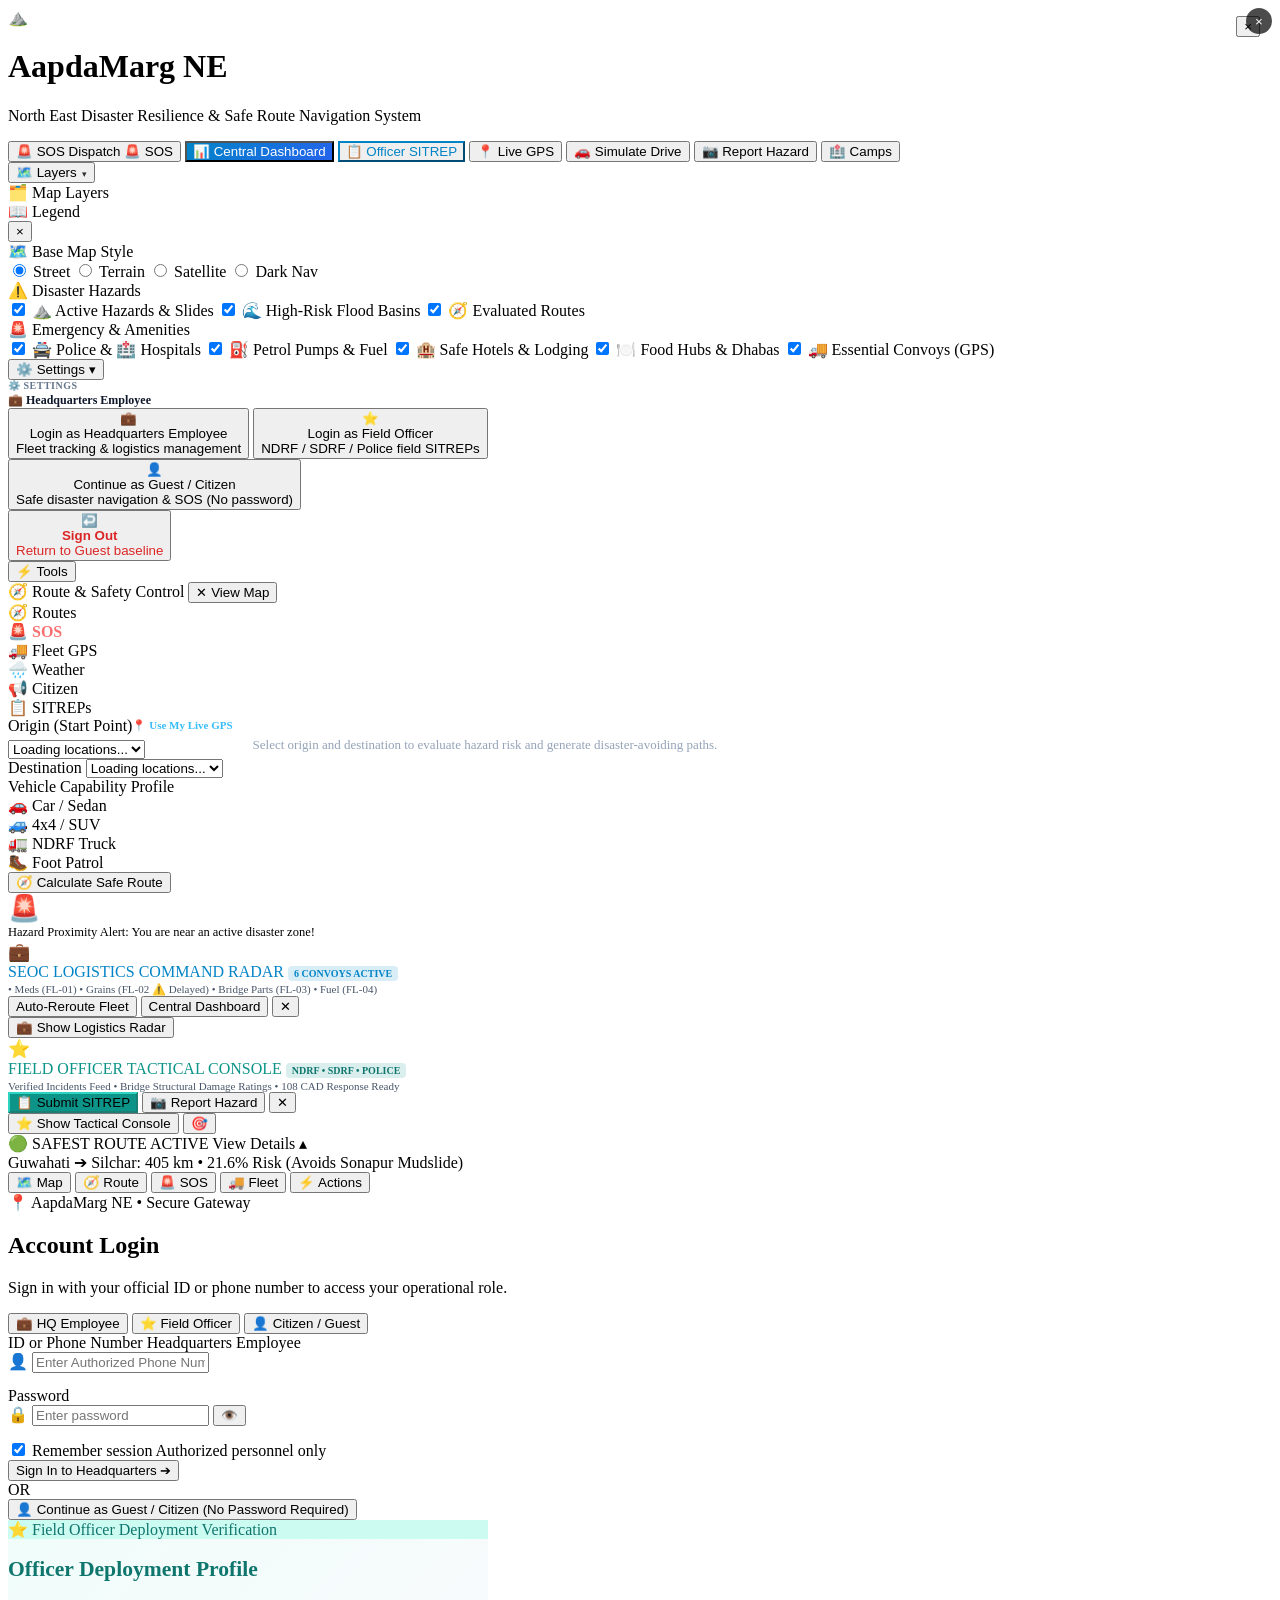
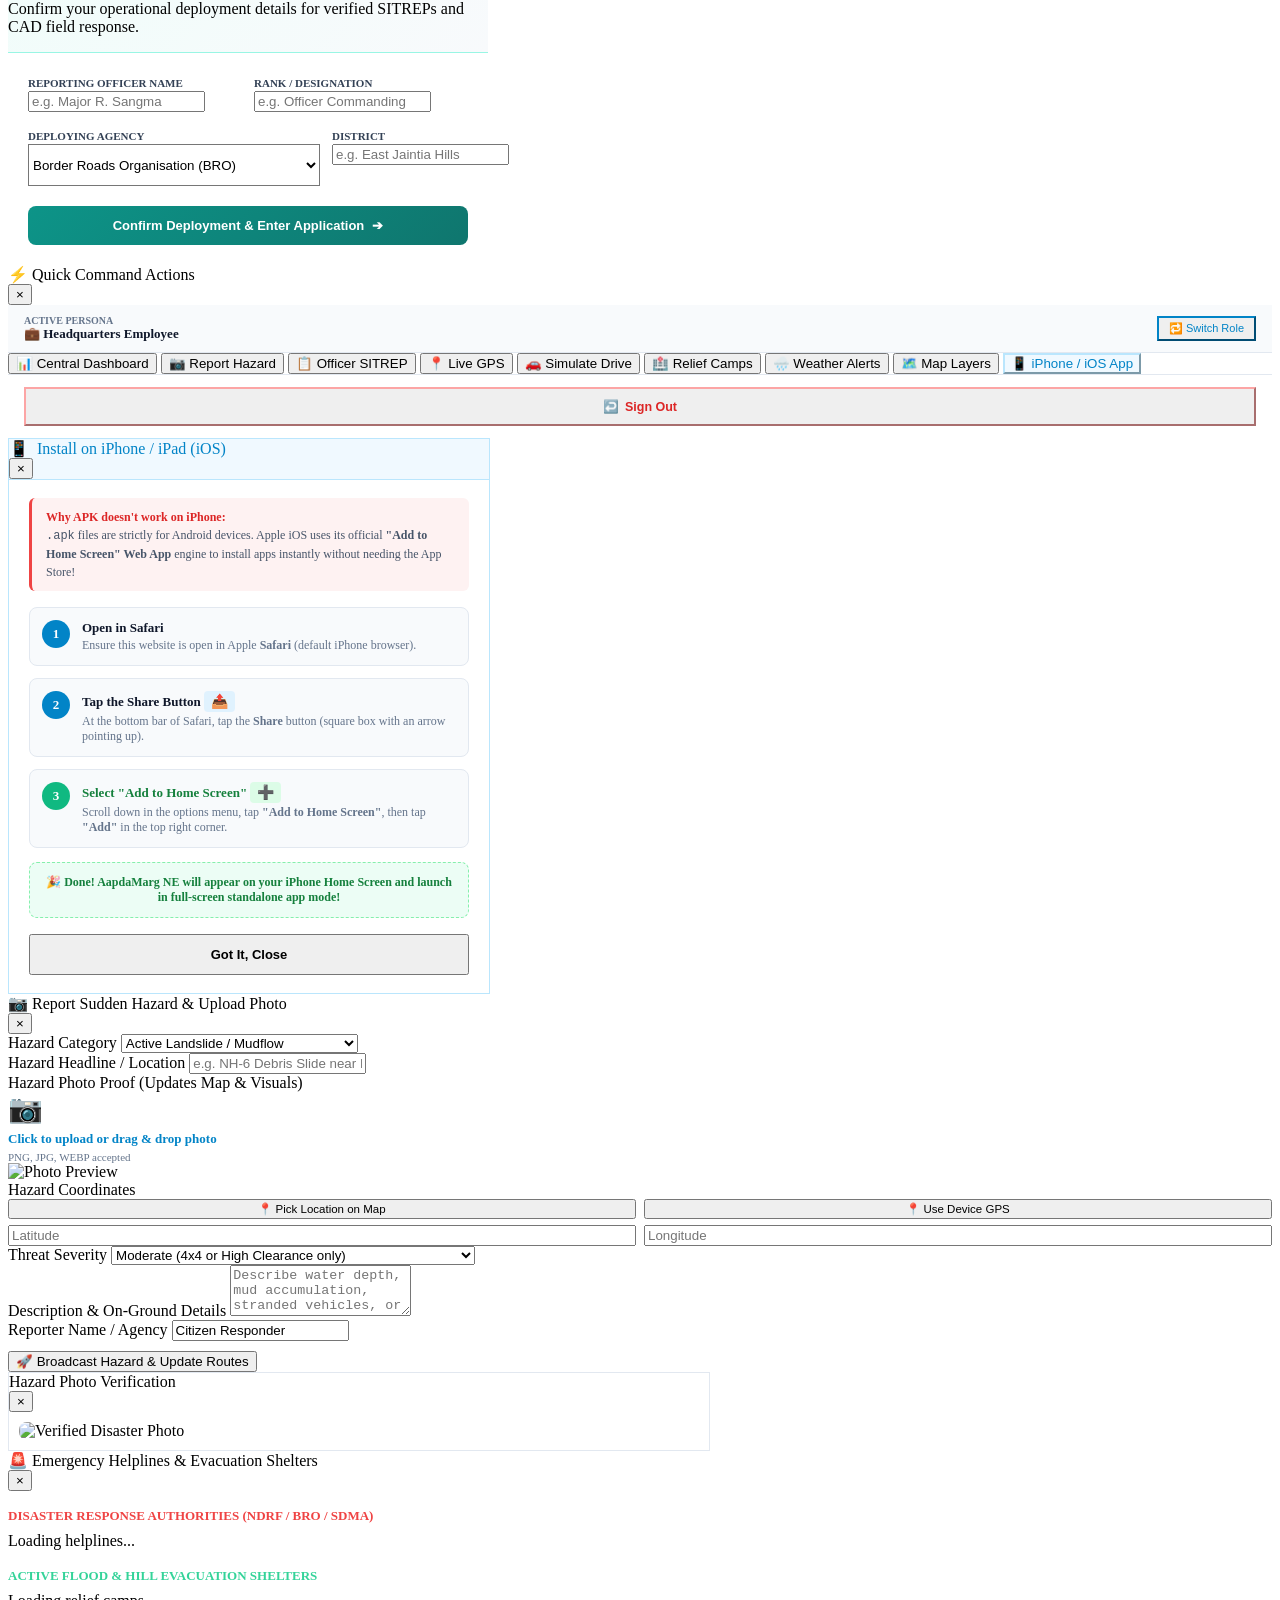
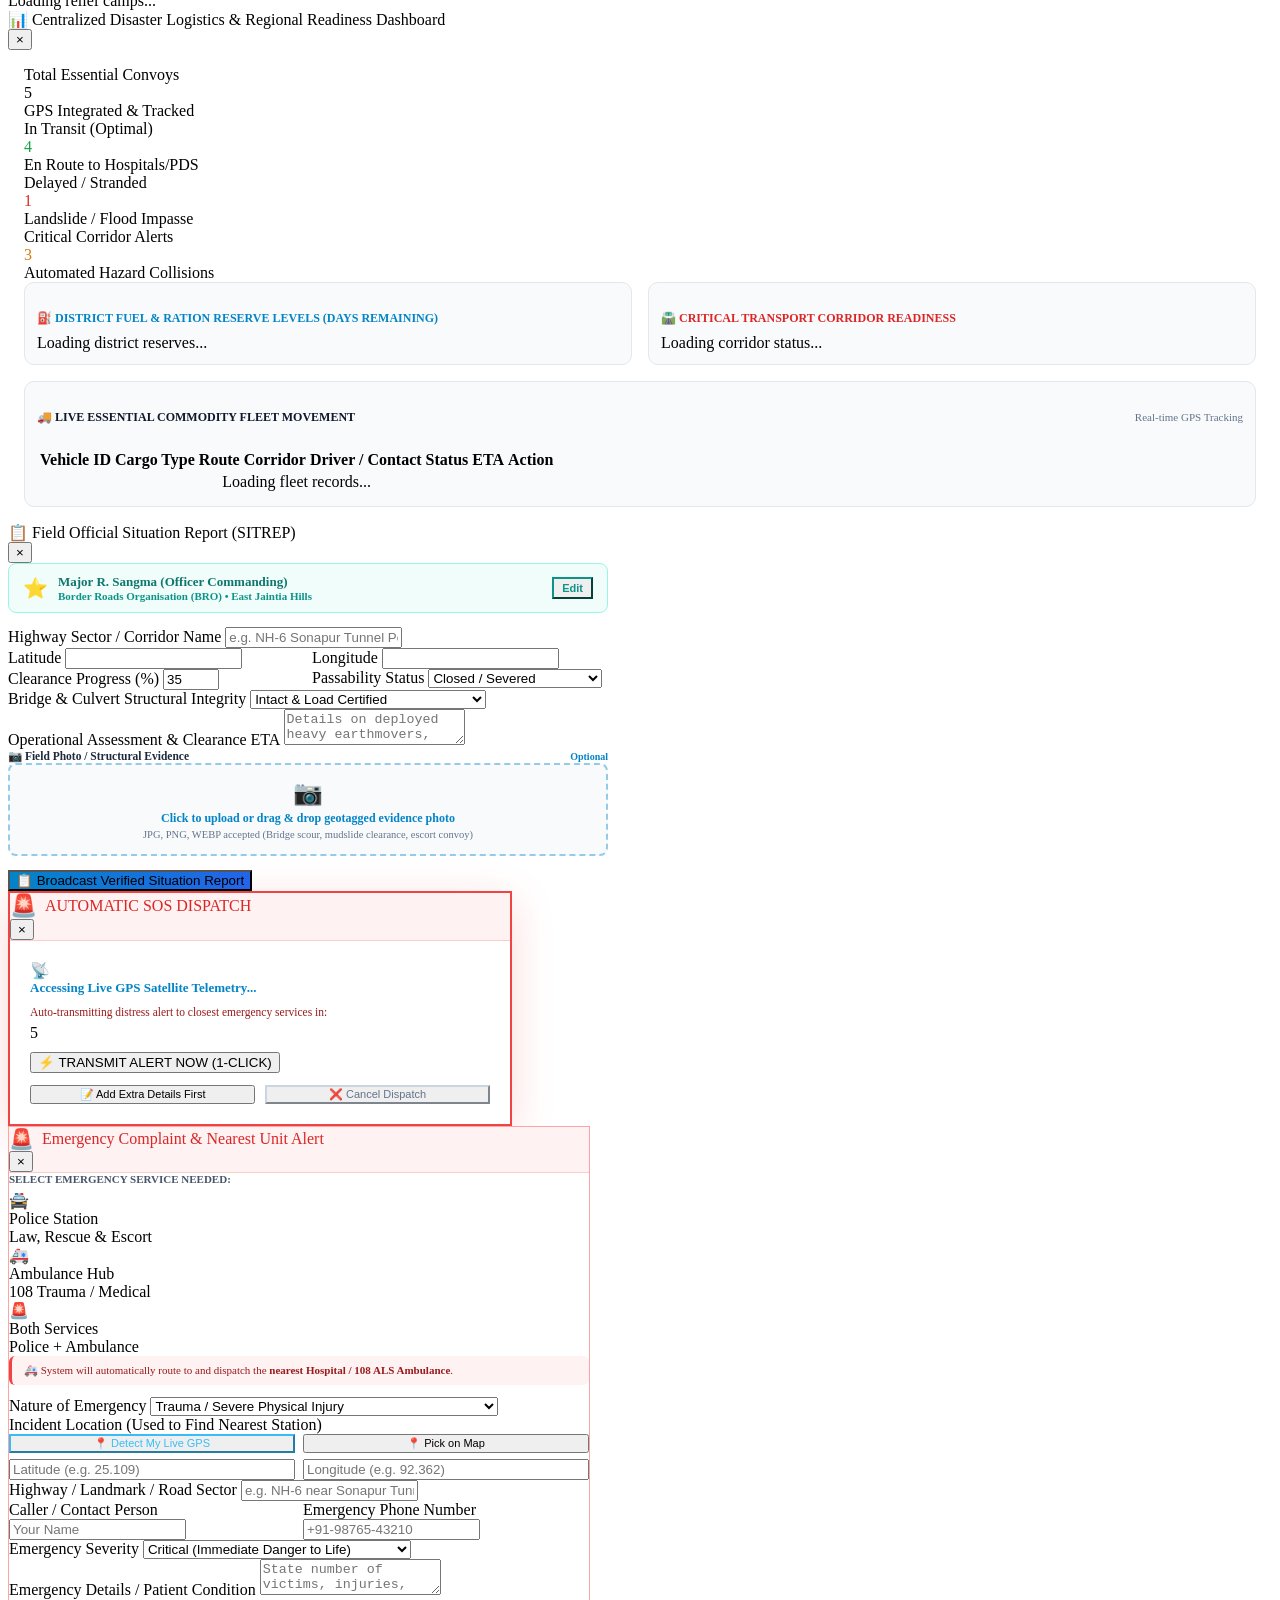
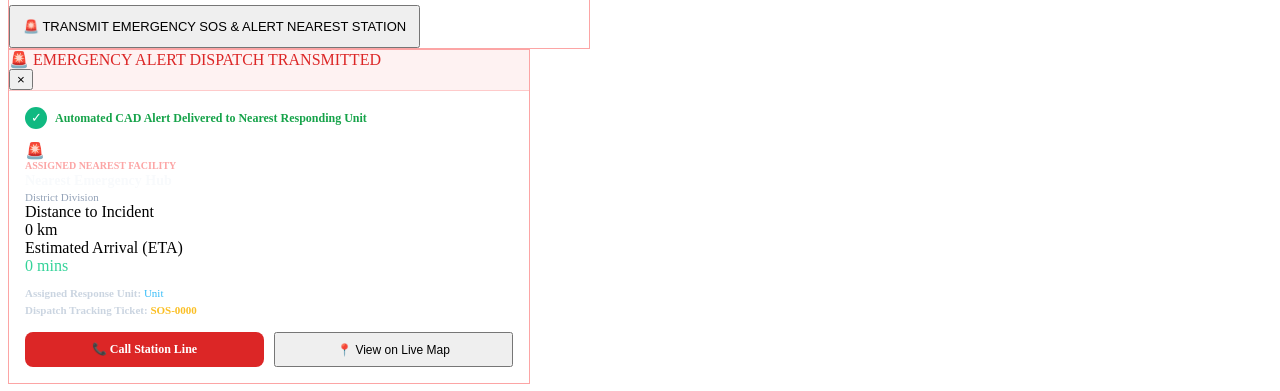
==== index.html @ 47f0902c "Add files via upload" ====
<!DOCTYPE html>
<html lang="en">
<head>
    <meta charset="UTF-8">
    <meta name="viewport" content="width=device-width, initial-scale=1.0, maximum-scale=1.0, user-scalable=no, viewport-fit=cover">
    <meta http-equiv="Cache-Control" content="no-cache, no-store, must-revalidate">
    <meta http-equiv="Pragma" content="no-cache">
    <meta http-equiv="Expires" content="0">
    <title>AapdaMarg NE - North East India Disaster-Adaptive Route & Hazard Intelligence</title>
    
    <!-- Leaflet GIS Map Library -->
    <link rel="stylesheet" href="https://unpkg.com/leaflet@1.9.4/dist/leaflet.css" integrity="sha256-p4NxAoJBhIIN+hmNHrzRCf9tD/miZyoHS5obTRR9BMY=" crossorigin=""/>
    <script src="https://unpkg.com/leaflet@1.9.4/dist/leaflet.js" integrity="sha256-20nQCchB9co0qIjJZRGuk2/Z9VM+kNiyxNV1lvTlZBo=" crossorigin=""></script>
    
    <!-- PWA Web App Manifest -->
    <link rel="manifest" href="/static/manifest.json">
    <meta name="theme-color" content="#ffffff">
    <meta name="apple-mobile-web-app-capable" content="yes">
    <meta name="apple-mobile-web-app-status-bar-style" content="black-translucent">
    <meta name="apple-mobile-web-app-title" content="AapdaMarg NE">
    <link rel="apple-touch-icon" href="https://cdn-icons-png.flaticon.com/512/854/854878.png">
    <link rel="apple-touch-icon" sizes="180x180" href="https://cdn-icons-png.flaticon.com/512/854/854878.png">

    <!-- Custom Command Center Styling -->
    <link rel="stylesheet" href="/css/style.css?v=4.1">
    
    <script>
        function handleApkDownload(e) {
            const isIos = /iPad|iPhone|iPod/.test(navigator.userAgent) && !window.MSStream;
            if (isIos) {
                if (e) e.preventDefault();
                openIosInstallModal();
                return false;
            }
            return true;
        }

        function openIosInstallModal() {
            const m = document.getElementById('iosInstallModal');
            if (m) {
                m.classList.add('active');
                m.style.display = 'flex';
                m.style.opacity = '1';
                m.style.pointerEvents = 'auto';
                m.style.visibility = 'visible';
            }
        }

        function closeIosInstallModal(e) {
            if (e && e.target && e.target.closest('.modal-card') && !e.target.classList.contains('modal-close')) {
                return;
            }
            const m = document.getElementById('iosInstallModal');
            if (m) {
                m.classList.remove('active');
                m.style.display = 'none';
                m.style.opacity = '0';
                m.style.pointerEvents = 'none';
            }
        }

        function openMobileMenuModal() {
            const m = document.getElementById('mobileMenuModal');
            if (m) {
                m.classList.add('active');
                m.style.display = 'flex';
                m.style.opacity = '1';
                m.style.pointerEvents = 'auto';
                m.style.visibility = 'visible';
            }
        }
        function closeMobileMenuModal(e) {
            if (e && e.target && e.target.closest('.mobile-menu-sheet') && !e.target.classList.contains('modal-close')) {
                return;
            }
            const m = document.getElementById('mobileMenuModal');
            if (m) {
                m.classList.remove('active');
                m.style.display = 'none';
                m.style.opacity = '0';
                m.style.pointerEvents = 'none';
            }
        }

        function hideGpsHud() {
            const hud = document.getElementById('gpsHudBar');
            if (hud) {
                hud.classList.add('hidden');
                hud.style.setProperty('display', 'none', 'important');
            }
            const locateBtn = document.querySelector('.btn-locate-me');
            if (locateBtn && window.innerWidth <= 768) {
                locateBtn.style.setProperty('bottom', '75px', 'important');
            }
        }
        function showGpsHud() {
            const hud = document.getElementById('gpsHudBar');
            if (hud) {
                hud.classList.remove('hidden');
                hud.style.removeProperty('display');
                if (window.innerWidth <= 768) {
                    hud.style.setProperty('display', 'grid', 'important');
                } else {
                    hud.style.setProperty('display', 'flex', 'important');
                }
            }
            const locateBtn = document.querySelector('.btn-locate-me');
            if (locateBtn && window.innerWidth <= 768) {
                locateBtn.style.setProperty('bottom', '145px', 'important');
            }
        }
        function closeGpsHud() {
            if (typeof toggleGpsTracking === 'function' && typeof isGpsActive !== 'undefined' && isGpsActive) {
                toggleGpsTracking();
            } else if (typeof stopDriveSimulator === 'function' && typeof isSimulating !== 'undefined' && isSimulating) {
                stopDriveSimulator();
                hideGpsHud();
            } else {
                hideGpsHud();
            }
        }
    </script>
</head>
<body>

    <!-- Header Navigation & Early Warning Ticker -->
    <header class="app-header">
        <div class="header-top-row">
            <div class="brand-badge">
                <div class="brand-icon">⛰️</div>
                <div class="brand-text">
                    <h1>AapdaMarg NE</h1>
                    <p class="brand-subtext">North East Disaster Resilience & Safe Route Navigation System</p>
                </div>
            </div>

            <!-- Header Action Buttons -->
            <div class="header-actions">
                <button id="btnHeaderSos" class="btn btn-sos" onclick="triggerInstantAutoSos()" title="Instant Distress Alert to Nearest Police & Hospital">
                    <span class="sos-full-label">🚨 SOS Dispatch</span>
                    <span class="sos-mobile-label">🚨 SOS</span>
                </button>
                <button id="btnHeaderDashboard" class="btn btn-secondary btn-desktop-only" onclick="openCommandDashboard()" style="background: linear-gradient(135deg, #0284c7, #2563eb); color: white;" title="Centralized Disaster Logistics Command Dashboard">
                    📊 Central Dashboard
                </button>
                <button id="btnHeaderSitrep" class="btn btn-secondary btn-desktop-only" onclick="openSitrepModal()" style="border-color: #0284c7; color: #0284c7;" title="Field Officer Verified Situation Report">
                    📋 Officer SITREP
                </button>
                <button id="btnToggleGps" class="btn btn-secondary btn-desktop-only" onclick="toggleGpsTracking()" title="Start real-time device GPS tracking">
                    📍 Live GPS
                </button>
                <button id="btnDriveSim" class="btn btn-secondary btn-desktop-only" onclick="toggleDriveSimulator()" title="Simulate driving along active highway route">
                    🚗 Simulate Drive
                </button>
                <button id="btnHeaderReport" class="btn btn-report btn-desktop-only" onclick="openReportModal()">
                    📷 Report Hazard
                </button>
                <button id="btnHeaderCamps" class="btn btn-secondary btn-desktop-only" onclick="openEmergencyModal()">
                    🏥 Camps
                </button>
                <!-- Map Layers & Legend Dropdown Menu -->
                <div class="map-dropdown-container" id="mapDropdownContainer">
                    <button type="button" class="btn btn-secondary btn-desktop-only" id="btnMapDropdown" onclick="toggleMapLayersMenu(event)" title="Map Layers, Basemaps & Legend">
                        <span>🗺️ Layers</span>
                        <span id="mapDropdownArrow" style="font-size: 9px; margin-left: 2px; opacity: 0.8;">▾</span>
                    </button>

                    <!-- Dropdown Card -->
                    <div class="map-dropdown-panel" id="mapDropdownPanel" onclick="event.stopPropagation()">
                        <div class="map-dropdown-tabs">
                            <div class="map-tab-btn active" id="tabBtnLayers" onclick="switchMapMenuTab('layers')">
                                🗂️ Map Layers
                            </div>
                            <div class="map-tab-btn" id="tabBtnLegend" onclick="switchMapMenuTab('legend')">
                                📖 Legend
                            </div>
                            <button type="button" class="map-dropdown-close" onclick="closeMapLayersMenu()">&times;</button>
                        </div>

                        <!-- Panel 1: Layers & Basemap -->
                        <div class="map-panel-content" id="mapPanelLayers">
                            <!-- Base Map Section -->
                            <div class="map-menu-section">
                                <div class="map-menu-heading">🗺️ Base Map Style</div>
                                <div class="basemap-pills">
                                    <label class="basemap-pill">
                                        <input type="radio" name="baseMap" value="Standard Street" checked onchange="switchBaseMap(this.value)">
                                        <span>Street</span>
                                    </label>
                                    <label class="basemap-pill">
                                        <input type="radio" name="baseMap" value="Terrain & Contours" onchange="switchBaseMap(this.value)">
                                        <span>Terrain</span>
                                    </label>
                                    <label class="basemap-pill">
                                        <input type="radio" name="baseMap" value="Satellite Imagery" onchange="switchBaseMap(this.value)">
                                        <span>Satellite</span>
                                    </label>
                                    <label class="basemap-pill">
                                        <input type="radio" name="baseMap" value="Dark Navigation" onchange="switchBaseMap(this.value)">
                                        <span>Dark Nav</span>
                                    </label>
                                </div>
                            </div>

                            <!-- Hazards Section -->
                            <div class="map-menu-section">
                                <div class="map-menu-heading">⚠️ Disaster Hazards</div>
                                <label class="layer-checkbox">
                                    <input type="checkbox" checked onchange="toggleOverlayLayer('hazards', this.checked)">
                                    <span>⛰️ Active Hazards & Slides</span>
                                </label>
                                <label class="layer-checkbox">
                                    <input type="checkbox" checked onchange="toggleOverlayLayer('riskZones', this.checked)">
                                    <span>🌊 High-Risk Flood Basins</span>
                                </label>
                                <label class="layer-checkbox">
                                    <input type="checkbox" checked onchange="toggleOverlayLayer('routes', this.checked)">
                                    <span>🧭 Evaluated Routes</span>
                                </label>
                            </div>

                            <!-- Emergency Amenities & Fleet Section -->
                            <div class="map-menu-section">
                                <div class="map-menu-heading">🚨 Emergency & Amenities</div>
                                <label class="layer-checkbox">
                                    <input type="checkbox" checked onchange="toggleEmergencyFacilityLayer(this.checked)">
                                    <span>🚔 Police & 🏥 Hospitals</span>
                                </label>
                                <label class="layer-checkbox">
                                    <input type="checkbox" checked onchange="toggleAmenityLayer('fuel', this.checked)">
                                    <span>⛽ Petrol Pumps & Fuel</span>
                                </label>
                                <label class="layer-checkbox">
                                    <input type="checkbox" checked onchange="toggleAmenityLayer('hotel', this.checked)">
                                    <span>🏨 Safe Hotels & Lodging</span>
                                </label>
                                <label class="layer-checkbox">
                                    <input type="checkbox" checked onchange="toggleAmenityLayer('restaurant', this.checked)">
                                    <span>🍽️ Food Hubs & Dhabas</span>
                                </label>
                                <label class="layer-checkbox">
                                    <input type="checkbox" checked onchange="toggleOverlayLayer('fleet', this.checked)">
                                    <span>🚚 Essential Convoys (GPS)</span>
                                </label>
                            </div>
                        </div>

                        <!-- Panel 2: Legend -->
                        <div class="map-panel-content" id="mapPanelLegend" style="display: none;">
                            <div class="legend-scroll-area">
                                <div class="legend-item">
                                    <div class="legend-color" style="background: #10b981; box-shadow: 0 0 6px #10b981;"></div>
                                    <span>Safest Recommended Route</span>
                                </div>
                                <div class="legend-item">
                                    <div class="legend-color" style="background: #ef4444; border: 1px dashed white;"></div>
                                    <span>Direct / Dangerous Route</span>
                                </div>
                                <div class="legend-item">
                                    <span>🚔</span>
                                    <span>Police Station (Alert Ready)</span>
                                </div>
                                <div class="legend-item">
                                    <span>🏥</span>
                                    <span>Hospital / 108 Ambulance</span>
                                </div>
                                <div class="legend-item">
                                    <span>🆘</span>
                                    <span>Active SOS Distress Scene</span>
                                </div>
                                <div class="legend-item">
                                    <span>⛰️</span>
                                    <span>Active Landslide / Mudflow</span>
                                </div>
                                <div class="legend-item">
                                    <span>🌊</span>
                                    <span>Submerged / Waterlogged</span>
                                </div>
                                <div class="legend-item">
                                    <span>🌉</span>
                                    <span>Damaged / Weak Bridge</span>
                                </div>
                                <div class="legend-item">
                                    <span>⛽</span>
                                    <span>Fuel Station (Reserves Tracked)</span>
                                </div>
                                <div class="legend-item">
                                    <span>🏨</span>
                                    <span>Safe Lodging / Transit Shelter</span>
                                </div>
                                <div class="legend-item">
                                    <span>🍽️</span>
                                    <span>Food Hub / Langar Kitchen</span>
                                </div>
                                <div class="legend-item">
                                    <span>🚚</span>
                                    <span>Live Supply Convoy (GPS)</span>
                                </div>
                            </div>
                        </div>
                    </div>
                </div>
                <!-- Settings Menu -->
                <div class="user-role-badge-container">
                    <button class="btn btn-secondary btn-settings-trigger" id="btnUserRoleBadge" onclick="toggleRoleMenu(event)" title="Settings">
                        <span class="settings-gear-icon">⚙️</span>
                        <span class="settings-text">Settings</span>
                        <span class="role-arrow">▾</span>
                    </button>
                    <div class="role-dropdown-menu" id="roleDropdownMenu">
                        <div class="role-dropdown-header">
                            <div style="font-size: 10px; color: #64748b; text-transform: uppercase; font-weight: 700; letter-spacing: 0.5px;">⚙️ SETTINGS</div>
                            <div style="font-size: 12px; font-weight: 800; color: #0f172a; margin-top: 2px;" id="menuCurrentRoleName">💼 Headquarters Employee</div>
                        </div>
                        <div class="role-dropdown-divider"></div>
                        <button class="role-dropdown-item" id="menuLoginHqBtn" onclick="openLoginForRole('headquarters')">
                            <span class="role-item-icon">💼</span>
                            <div class="role-item-info">
                                <div class="role-item-title">Login as Headquarters Employee</div>
                                <div class="role-item-sub">Fleet tracking & logistics management</div>
                            </div>
                        </button>
                        <button class="role-dropdown-item" id="menuLoginOfficerBtn" onclick="openLoginForRole('field_officer')">
                            <span class="role-item-icon">⭐</span>
                            <div class="role-item-info">
                                <div class="role-item-title">Login as Field Officer</div>
                                <div class="role-item-sub">NDRF / SDRF / Police field SITREPs</div>
                            </div>
                        </button>
                        <div class="role-dropdown-divider" id="menuOfficerProfileDivider" style="display: none;"></div>
                        <button class="role-dropdown-item" id="menuOfficerProfileBtn" onclick="openOfficerProfileModal()" style="display: none; color: #0d9488;">
                            <span class="role-item-icon">⭐</span>
                            <div class="role-item-info">
                                <div class="role-item-title" style="color: #0f766e; font-weight: 700;">Officer Deployment Profile</div>
                                <div class="role-item-sub" id="menuOfficerProfileSub">Major R. Sangma • BRO (East Jaintia Hills)</div>
                            </div>
                        </button>
                        <div class="role-dropdown-divider"></div>
                        <button class="role-dropdown-item" id="menuGuestBtn" onclick="selectRole('general_public')">
                            <span class="role-item-icon">👤</span>
                            <div class="role-item-info">
                                <div class="role-item-title">Continue as Guest / Citizen</div>
                                <div class="role-item-sub">Safe disaster navigation & SOS (No password)</div>
                            </div>
                        </button>
                        <div class="role-dropdown-divider" id="menuSignoutDivider"></div>
                        <button class="role-dropdown-item btn-signout-item" id="menuSignoutBtn" onclick="handleSignOut()" style="color: #dc2626;">
                            <span class="role-item-icon">↩️</span>
                            <div class="role-item-info">
                                <div class="role-item-title" style="color: #dc2626; font-weight: 700;">Sign Out</div>
                                <div class="role-item-sub">Return to Guest baseline</div>
                            </div>
                        </button>
                    </div>
                </div>

                <!-- Mobile Actions Menu Trigger -->
                <button class="btn btn-mobile-menu" id="btnHeaderTools" onclick="openMobileMenuModal()" ontouchend="openMobileMenuModal()" title="Open Quick Actions">
                    ⚡ Tools
                </button>
            </div>
        </div>
    </header>

    <!-- Main Command Center Grid -->
    <div class="main-viewport">

        <!-- Left Drawer / Navigation & Telemetry Sidebar -->
        <aside class="sidebar" id="sidebarDrawer">
            <!-- Mobile Drawer Header -->
            <div class="mobile-drawer-bar">
                <div class="drawer-drag-pill"></div>
                <div class="drawer-bar-row">
                    <button type="button" id="btnMobileDrawerBack" class="btn btn-secondary" onclick="switchSidebarTab('tabRoute')" style="display: none; font-size: 11.5px; padding: 4px 10px; font-weight: 700; border-radius: 6px; border: 1px solid #cbd5e1; background: #ffffff; color: #0f172a; cursor: pointer; align-items: center; gap: 4px;">
                        ← Back
                    </button>
                    <span class="drawer-title" id="drawerTitleText">🧭 Route & Safety Control</span>
                    <button type="button" class="btn-drawer-close" onclick="closeMobileDrawer()">✕ View Map</button>
                </div>
            </div>

            <div class="sidebar-tab-nav" style="overflow-x: auto;">
                <div class="sidebar-tab active" data-tab="tabRoute">
                    🧭 Routes
                </div>
                <div class="sidebar-tab" data-tab="tabSos" style="color: #f87171; font-weight: 700;">
                    🚨 SOS
                </div>
                <div class="sidebar-tab" data-tab="tabFleet">
                    🚚 Fleet GPS
                </div>
                <div class="sidebar-tab" data-tab="tabWeather">
                    🌧️ Weather
                </div>
                <div class="sidebar-tab" data-tab="tabFeed">
                    📢 Citizen
                </div>
                <div class="sidebar-tab" data-tab="tabSitrep">
                    📋 SITREPs
                </div>
            </div>

            <!-- Tab 1: Route Planner & Risk Analysis -->
            <div id="tabRoute" class="tab-content" style="display: flex;">
                
                <div class="route-box">
                    <div class="form-group">
                        <div style="display: flex; justify-content: space-between; align-items: center; margin-bottom: 5px;">
                            <label for="originSelect" style="margin-bottom: 0;">Origin (Start Point)</label>
                            <a href="javascript:void(0)" onclick="useGpsAsOrigin()" style="color: #38bdf8; font-size: 11px; text-decoration: none; font-weight: 700;">
                                📍 Use My Live GPS
                            </a>
                        </div>
                        <select id="originSelect" class="form-control" onchange="handleLocationSelectChange()">
                            <option value="">Loading locations...</option>
                        </select>
                    </div>

                    <div class="form-group">
                        <label for="destSelect">Destination</label>
                        <select id="destSelect" class="form-control" onchange="handleLocationSelectChange()">
                            <option value="">Loading locations...</option>
                        </select>
                    </div>

                    <div class="form-group">
                        <label>Vehicle Capability Profile</label>
                        <div class="vehicle-selector">
                            <div class="vehicle-btn active" onclick="selectVehicle('standard', this)">
                                <span>🚗</span> Car / Sedan
                            </div>
                            <div class="vehicle-btn" onclick="selectVehicle('4x4', this)">
                                <span>🚙</span> 4x4 / SUV
                            </div>
                            <div class="vehicle-btn" onclick="selectVehicle('emergency_convoy', this)">
                                <span>🚛</span> NDRF Truck
                            </div>
                            <div class="vehicle-btn" onclick="selectVehicle('foot', this)">
                                <span>🥾</span> Foot Patrol
                            </div>
                        </div>
                    </div>

                    <button id="btnCalculate" class="btn-calculate" onclick="calculateRoute()">
                        🧭 Calculate Safe Route
                    </button>
                </div>

                <!-- Dynamic Route Comparison Cards Container -->
                <div id="routeResultsContainer">
                    <div style="text-align: center; color: #94a3b8; padding: 20px; font-size: 13px;">
                        Select origin and destination to evaluate hazard risk and generate disaster-avoiding paths.
                    </div>
                </div>

            </div>

            <!-- Tab: Emergency Complaint & Automated SOS Dispatch -->
            <div id="tabSos" class="tab-content" style="display: none;">
                <div style="background: #fef2f2; border: 1px solid #fecaca; padding: 12px; border-radius: 8px;">
                    <div style="display: flex; justify-content: space-between; align-items: center; margin-bottom: 8px; gap: 8px;">
                        <div style="display: flex; align-items: center; gap: 8px;">
                            <button type="button" class="btn btn-secondary btn-tab-back" onclick="switchSidebarTab('tabRoute')" style="font-size: 11px; font-weight: 700; padding: 4px 8px; border-radius: 6px; border: 1px solid #fca5a5; background: #ffffff; color: #dc2626; display: inline-flex; align-items: center; gap: 3px; cursor: pointer;" title="Back to Route Planner">
                                <span>←</span> Back
                            </button>
                            <div>
                                <h3 style="font-size: 13px; font-weight: 800; color: #dc2626; margin: 0;">🚨 Emergency SOS Dispatch</h3>
                                <p style="font-size: 10.5px; color: #991b1b; margin: 0;">Automatic GPS detection & alert to nearest Police & Hospital.</p>
                            </div>
                        </div>
                        <button onclick="openEmergencyComplaintModal()" style="background: #ffffff; color: #334155; border: 1px solid #cbd5e1; border-radius: 6px; padding: 4px 8px; font-size: 10.5px; font-weight: 600; cursor: pointer; white-space: nowrap;">
                            📝 Form
                        </button>
                    </div>

                    <button onclick="triggerInstantAutoSos()" class="btn-instant-transmit" style="padding: 10px; font-size: 12px;">
                        ⚡ 1-TOUCH INSTANT SOS (AUTO-GPS)
                    </button>
                </div>

                <div style="margin-top: 10px;">
                    <div style="display: flex; justify-content: space-between; align-items: center; margin-bottom: 6px;">
                        <h4 style="font-size: 11.5px; font-weight: 700; color: #0f172a; text-transform: uppercase;">Active Distress Calls</h4>
                        <span style="font-size: 10px; color: #64748b;">Auto Alert Dispatched</span>
                    </div>
                    <div id="sosListContainer">Loading emergency complaints...</div>
                </div>
            </div>

            <!-- Tab 2: Regional Weather & Flood Telemetry -->
            <div id="tabWeather" class="tab-content" style="display: none;">
                <div style="background: #f8fafc; padding: 10px 12px; border-radius: 8px; border: 1px solid #e2e8f0; margin-bottom: 8px;">
                    <div style="display: flex; align-items: center; gap: 8px; margin-bottom: 4px;">
                        <button type="button" class="btn btn-secondary btn-tab-back" onclick="switchSidebarTab('tabRoute')" style="font-size: 11px; font-weight: 700; padding: 4px 8px; border-radius: 6px; border: 1px solid #cbd5e1; background: #ffffff; color: #1e293b; display: inline-flex; align-items: center; gap: 3px; cursor: pointer;" title="Back to Route Planner">
                            <span>←</span> Back
                        </button>
                        <h3 style="font-size: 12.5px; font-weight: 700; color: #0284c7; margin: 0;">North East Flood & Rain Monitoring</h3>
                    </div>
                    <p style="font-size: 11px; color: #64748b; margin: 0;">Real-time precipitation telemetry combined with IMD & ASDMA Brahmaputra basin hydro-meters.</p>
                </div>
                <div id="weatherListContainer">
                    <div style="text-align: center; color: #64748b; padding: 20px;">Fetching weather telemetry...</div>
                </div>
            </div>

            <!-- Tab 3: Citizen Incident & Photo Feed -->
            <div id="tabFeed" class="tab-content" style="display: none;">
                <div class="tab-header-strip" style="display: flex; justify-content: space-between; align-items: center; padding: 6px 0 10px 0; margin-bottom: 8px; border-bottom: 1px solid #e2e8f0; gap: 8px;">
                    <div style="display: flex; align-items: center; gap: 8px;">
                        <button type="button" class="btn btn-secondary btn-tab-back" onclick="switchSidebarTab('tabRoute')" style="font-size: 11.5px; font-weight: 700; padding: 4px 10px; border-radius: 6px; border: 1px solid #cbd5e1; background: #ffffff; color: #1e293b; display: inline-flex; align-items: center; gap: 4px; cursor: pointer; transition: all 0.2s ease;" title="Back to Route Planner">
                            <span>←</span> Back
                        </button>
                        <span style="font-size: 13px; font-weight: 800; color: #0f172a;">Live Crowdsourced Incidents</span>
                    </div>
                    <button onclick="openReportModal()" style="background: #0284c7; color: white; border: none; border-radius: 6px; padding: 5px 12px; font-size: 11.5px; font-weight: bold; cursor: pointer; display: inline-flex; align-items: center; gap: 4px;">
                        + Upload
                    </button>
                </div>
                <div id="communityFeedContainer">
                    <div style="text-align: center; color: #64748b; padding: 20px;">Loading community reports...</div>
                </div>
            </div>

            <!-- Tab 4: Essential Commodity Fleet GPS Tracking -->
            <div id="tabFleet" class="tab-content" style="display: none;">
                <div style="background: #f8fafc; padding: 10px 12px; border-radius: 8px; border: 1px solid #e2e8f0;">
                    <div style="display: flex; justify-content: space-between; align-items: center; gap: 8px;">
                        <div style="display: flex; align-items: center; gap: 8px;">
                            <button type="button" class="btn btn-secondary btn-tab-back" onclick="switchSidebarTab('tabRoute')" style="font-size: 11px; font-weight: 700; padding: 4px 8px; border-radius: 6px; border: 1px solid #cbd5e1; background: #ffffff; color: #1e293b; display: inline-flex; align-items: center; gap: 3px; cursor: pointer;" title="Back to Route Planner">
                                <span>←</span> Back
                            </button>
                            <h3 style="font-size: 12.5px; font-weight: 700; color: #0284c7; margin: 0;">Essential Fleet Tracking</h3>
                        </div>
                        <button onclick="openCommandDashboard()" style="background: #0284c7; color: white; border: none; border-radius: 4px; padding: 3px 8px; font-size: 10.5px; font-weight: bold; cursor: pointer; white-space: nowrap;">
                            📊 Executive Dashboard
                        </button>
                    </div>
                    <p style="font-size: 11px; color: #64748b; margin-top: 6px;">Real-time GPS movement of medicine, ration, bridge construction, and fuel convoys across North East corridors.</p>
                </div>

                <div style="margin-top: 8px;">
                    <h4 style="font-size: 11.5px; font-weight: 700; color: #dc2626; text-transform: uppercase; margin-bottom: 6px;">Automated Corridor Alerts</h4>
                    <div id="logisticsAlertsContainer">Loading alerts...</div>
                </div>

                <div style="margin-top: 10px;">
                    <h4 style="font-size: 11.5px; font-weight: 700; color: #0284c7; text-transform: uppercase; margin-bottom: 6px;">Live Convoys in Transit</h4>
                    <div id="fleetListContainer">Loading convoys...</div>
                </div>
            </div>

            <!-- Tab 5: Field Official Verified SITREPs -->
            <div id="tabSitrep" class="tab-content" style="display: none;">
                <div style="display: flex; justify-content: space-between; align-items: center; background: #f8fafc; padding: 10px 12px; border-radius: 8px; border: 1px solid #e2e8f0; gap: 8px;">
                    <div style="display: flex; align-items: center; gap: 8px;">
                        <button type="button" class="btn btn-secondary btn-tab-back" onclick="switchSidebarTab('tabRoute')" style="font-size: 11px; font-weight: 700; padding: 4px 8px; border-radius: 6px; border: 1px solid #cbd5e1; background: #ffffff; color: #1e293b; display: inline-flex; align-items: center; gap: 3px; cursor: pointer;" title="Back to Route Planner">
                            <span>←</span> Back
                        </button>
                        <div>
                            <h3 style="font-size: 12.5px; font-weight: 700; color: #0284c7; margin: 0;">Authority SITREPs</h3>
                            <p style="font-size: 10.5px; color: #64748b; margin: 0;">Verified situation reports by NDRF, BRO, SDRF & PWD.</p>
                        </div>
                    </div>
                    <button onclick="openSitrepModal()" style="background: #0284c7; color: white; border: none; border-radius: 6px; padding: 5px 10px; font-size: 11px; font-weight: bold; cursor: pointer; white-space: nowrap;">
                        + New SITREP
                    </button>
                </div>
                <div id="sitrepListContainer" style="margin-top: 10px;">
                    Loading verified SITREPs...
                </div>
            </div>

        </aside>

        <!-- Main Map Area -->
        <main class="map-container">
            <div id="map"></div>

            <!-- Floating Real-Time GPS Telemetry HUD (Linked to Live GPS button) -->
            <div id="gpsHudBar" class="gps-hud-bar hidden" style="display: none !important;">
                <button type="button" class="btn-hud-close" onclick="closeGpsHud()" ontouchend="closeGpsHud()" title="Turn off Live GPS">&times;</button>
                <div class="gps-hud-item">
                    <span class="gps-hud-label">GPS STATUS</span>
                    <span class="gps-hud-value" id="hudGpsStatus">Tracking</span>
                </div>
                <div class="gps-hud-item">
                    <span class="gps-hud-label">COORDINATES</span>
                    <span class="gps-hud-value" id="hudCoords">26.144, 91.736</span>
                </div>
                <div class="gps-hud-item">
                    <span class="gps-hud-label">SPEED</span>
                    <span class="gps-hud-value" id="hudSpeed">0 km/h</span>
                </div>
                <div class="gps-hud-item">
                    <span class="gps-hud-label">ALTITUDE</span>
                    <span class="gps-hud-value" id="hudAltitude">--</span>
                </div>
                <div class="gps-hud-item">
                    <span class="gps-hud-label">ACCURACY</span>
                    <span class="gps-hud-value" id="hudAccuracy">±15m</span>
                </div>
                <div class="gps-hud-item">
                    <span class="gps-hud-label">PROXIMITY THREAT</span>
                    <span class="gps-hud-value safe" id="hudThreatAlert">✅ Safe</span>
                </div>
            </div>

            <!-- Hazard Proximity Warning Banner -->
            <div id="hazardProximityBanner" class="hazard-proximity-banner">
                <div style="font-size: 26px;">🚨</div>
                <div id="hazardBannerText" style="font-size: 12.5px; line-height: 1.4;">
                    Hazard Proximity Alert: You are near an active disaster zone!
                </div>
            </div>

            <!-- Floating Headquarters Fleet Logistics Radar Banner -->
            <div id="hqFleetRadarBanner" class="role-floating-banner banner-hq">
                <div class="banner-info">
                    <span style="font-size: 18px;">💼</span>
                    <div>
                        <div class="banner-title" style="color: #0284c7;">
                            SEOC LOGISTICS COMMAND RADAR
                            <span style="font-size: 10px; background: rgba(2, 132, 199, 0.15); color: #0284c7; padding: 2px 6px; border-radius: 4px; font-weight: 700;">6 CONVOYS ACTIVE</span>
                        </div>
                        <div style="font-size: 11px; color: #475569; margin-top: 2px;">
                            • Meds (FL-01) • Grains (FL-02 ⚠️ Delayed) • Bridge Parts (FL-03) • Fuel (FL-04)
                        </div>
                    </div>
                </div>
                <div class="banner-actions">
                    <button id="btnHqAutoReroute" class="btn-banner-action btn-banner-primary" onclick="hqAutoRerouteAll()" title="Reroute delayed convoys along safe alternate highway corridors">
                        Auto-Reroute Fleet
                    </button>
                    <button class="btn-banner-action" onclick="openCommandDashboard()" title="Open Central Logistics Command Dashboard">
                        Central Dashboard
                    </button>
                    <button class="btn-banner-close" onclick="dismissHqBanner()" title="Hide Radar Banner" aria-label="Hide Banner">✕</button>
                </div>
            </div>
            <button id="btnRestoreHqBanner" class="btn-restore-banner" onclick="restoreHqBanner()" title="Show SEOC Logistics Radar Banner">
                <span>💼</span>
                <span>Show Logistics Radar</span>
            </button>

            <!-- Floating Field Officer Tactical Console Banner -->
            <div id="officerTacticalBanner" class="role-floating-banner banner-officer">
                <div class="banner-info">
                    <span style="font-size: 18px;">⭐</span>
                    <div>
                        <div class="banner-title" style="color: #0d9488;">
                            FIELD OFFICER TACTICAL CONSOLE
                            <span style="font-size: 10px; background: rgba(13, 148, 136, 0.15); color: #0f766e; padding: 2px 6px; border-radius: 4px; font-weight: 700;">NDRF • SDRF • POLICE</span>
                        </div>
                        <div id="officerBannerSubtitle" style="font-size: 11px; color: #475569; margin-top: 2px;">
                            Verified Incidents Feed • Bridge Structural Damage Ratings • 108 CAD Response Ready
                        </div>
                    </div>
                </div>
                <div class="banner-actions">
                    <button class="btn-banner-action btn-banner-primary" onclick="openSitrepModal()" style="background: #0d9488; border-color: #2dd4bf;" title="Submit Field Officer Verified Situation Report">
                        📋 Submit SITREP
                    </button>
                    <button id="btnOfficerBannerReport" class="btn-banner-action" onclick="openReportModal()" title="Upload Geotagged Hazard Photo">
                        📷 Report Hazard
                    </button>
                    <button class="btn-banner-close" onclick="dismissOfficerBanner()" title="Hide Tactical Console Banner" aria-label="Hide Banner">✕</button>
                </div>
            </div>
            <button id="btnRestoreOfficerBanner" class="btn-restore-banner" onclick="restoreOfficerBanner()" title="Show Tactical Console Banner">
                <span>⭐</span>
                <span>Show Tactical Console</span>
            </button>

            <!-- Floating Locate Me Button -->
            <button class="btn-locate-me" onclick="centerOnUserGps()" title="Center map on my live GPS position">
                🎯
            </button>

            <!-- Floating Mobile Route Peek Card -->
            <div id="mobileRoutePeekCard" class="mobile-route-peek-card" onclick="switchMobileView('tabRoute')">
                <div class="route-peek-status">
                    <span class="route-peek-badge">🟢 SAFEST ROUTE ACTIVE</span>
                    <span class="route-peek-arrow">View Details ▴</span>
                </div>
                <div class="route-peek-info" id="routePeekText">
                    Guwahati ➔ Silchar: 405 km • 21.6% Risk (Avoids Sonapur Mudslide)
                </div>
            </div>
        </main>

    </div>

    <!-- Mobile Drawer Dark Backdrop -->
    <div id="mobileDrawerBackdrop" class="mobile-drawer-backdrop" onclick="closeMobileDrawer()"></div>

    <!-- Mobile Bottom Navigation Bar -->
    <nav class="mobile-bottom-nav" id="mobileBottomNav">
        <button class="m-nav-item active" id="mNavMap" onclick="switchMobileView('map')">
            <span class="m-nav-icon">🗺️</span>
            <span class="m-nav-text">Map</span>
        </button>
        <button class="m-nav-item" id="mNavRoute" onclick="switchMobileView('tabRoute')">
            <span class="m-nav-icon">🧭</span>
            <span class="m-nav-text">Route</span>
        </button>
        <button class="m-nav-item m-nav-sos" onclick="triggerInstantAutoSos()" title="Emergency Distress SOS">
            <span class="m-nav-icon">🚨</span>
            <span class="m-nav-text">SOS</span>
        </button>
        <button class="m-nav-item" id="mNavFleet" onclick="switchMobileView('tabFleet')">
            <span class="m-nav-icon">🚚</span>
            <span class="m-nav-text">Fleet</span>
        </button>
        <button class="m-nav-item" id="mNavMore" onclick="openMobileMenuModal()" ontouchend="openMobileMenuModal()">
            <span class="m-nav-icon">⚡</span>
            <span class="m-nav-text">Actions</span>
        </button>
    </nav>

    <!-- Master Role & Multi-Persona Login Gateway Modal -->
    <div id="loginModal" class="login-modal-overlay" onclick="closeLoginModal(event)">
        <div class="login-modal-card" onclick="event.stopPropagation()">
            <div class="login-modal-header">
                <button type="button" class="modal-close" style="position: absolute; top: 16px; right: 20px;" onclick="closeLoginModal()">&times;</button>
                <div class="brand-pill">📍 AapdaMarg NE • Secure Gateway</div>
                <h2 class="login-modal-title">Account Login</h2>
                <p class="login-modal-sub">
                    Sign in with your official ID or phone number to access your operational role.
                </p>
            </div>

            <div class="login-modal-body">
                <!-- Role Selector Tabs -->
                <div class="auth-role-tabs">
                    <button type="button" class="auth-role-tab active" id="authTabHq" onclick="setLoginRole('headquarters')">
                        <span class="auth-tab-icon">💼</span>
                        <span>HQ Employee</span>
                    </button>
                    <button type="button" class="auth-role-tab" id="authTabOfficer" onclick="setLoginRole('field_officer')">
                        <span class="auth-tab-icon">⭐</span>
                        <span>Field Officer</span>
                    </button>
                    <button type="button" class="auth-role-tab" id="authTabPublic" onclick="setLoginRole('general_public')">
                        <span class="auth-tab-icon">👤</span>
                        <span>Citizen / Guest</span>
                    </button>
                </div>

                <!-- Unified Login Form -->
                <form id="loginForm" onsubmit="return handleAuthLogin(event)">
                    <!-- Notification Banner for Invalid Credentials -->
                    <div id="loginAuthNotice" class="login-auth-notice" style="display: none; padding: 10px 14px; margin-bottom: 14px; border-radius: 8px; font-size: 12px; font-weight: 600; background: #fef2f2; color: #b91c1c; border: 1px solid #fca5a5; align-items: center; gap: 8px;">
                        <span style="font-size: 15px;">⚠️</span>
                        <span id="loginAuthNoticeText">Invalid credentials! Please check your ID and password.</span>
                    </div>

                    <!-- Identifier Input (ID or Phone Number) -->
                    <div class="form-group" style="margin-bottom: 14px;">
                        <label class="login-label" for="loginIdentifier">
                            <span>ID or Phone Number</span>
                            <span class="auth-badge-role" id="authRoleLabel">Headquarters Employee</span>
                        </label>
                        <div class="login-input-wrap">
                            <span class="login-input-icon">👤</span>
                            <input type="text" id="loginIdentifier" class="login-input" placeholder="Enter Authorized Phone Number / ID" required autocomplete="username" oninput="hideLoginNotice()">
                        </div>
                    </div>

                    <!-- Password Input -->
                    <div class="form-group" style="margin-bottom: 14px;" id="loginPasswordGroup">
                        <label class="login-label" for="loginPassword" style="margin-bottom: 6px;">Password</label>
                        <div class="login-input-wrap">
                            <span class="login-input-icon">🔒</span>
                            <input type="password" id="loginPassword" class="login-input" placeholder="Enter password" required autocomplete="current-password" oninput="hideLoginNotice()">
                            <button type="button" class="btn-toggle-pwd" onclick="togglePasswordVisibility()" title="Show/Hide Password">👁️</button>
                        </div>
                    </div>

                    <!-- Session & Demo Helper -->
                    <div class="auth-sub-row">
                        <label class="auth-remember">
                            <input type="checkbox" id="loginRemember" checked>
                            <span>Remember session</span>
                        </label>
                        <span class="auth-demo-hint" id="authDemoHint">Authorized personnel only</span>
                    </div>

                    <!-- Submit Button -->
                    <button type="submit" class="btn-auth-submit" id="btnLoginSubmit">
                        <span id="btnLoginSubmitText">Sign In to Headquarters</span> ➔
                    </button>
                </form>

                <!-- Divider & Guest Access -->
                <div class="auth-divider">
                    <span>OR</span>
                </div>

                <button type="button" class="btn-guest-access" onclick="selectRole('general_public')">
                    👤 Continue as Guest / Citizen (No Password Required)
                </button>
            </div>
        </div>
    </div>

    <!-- Modal: Field Officer Deployment Profile (Triggered after officer login) -->
    <div id="officerProfileModal" class="login-modal-overlay" onclick="closeOfficerProfileModal(event)">
        <div class="login-modal-card" style="max-width: 480px;" onclick="event.stopPropagation()">
            <div class="login-modal-header" style="background: linear-gradient(135deg, #f0fdfa, #f8fafc); border-bottom: 1px solid #99f6e4;">
                <button type="button" class="modal-close" style="position: absolute; top: 16px; right: 20px;" onclick="closeOfficerProfileModal()">&times;</button>
                <div class="brand-pill" style="background: #ccfbf1; color: #0f766e; border-color: #99f6e4;">
                    ⭐ Field Officer Deployment Verification
                </div>
                <h2 class="login-modal-title" style="color: #0f766e; font-size: 1.35rem;">Officer Deployment Profile</h2>
                <p class="login-modal-sub">
                    Confirm your operational deployment details for verified SITREPs and CAD field response.
                </p>
            </div>

            <div class="login-modal-body" style="padding: 20px;">
                <form id="officerProfileForm" onsubmit="return handleSaveOfficerProfile(event)">
                    <div style="display: grid; grid-template-columns: 1fr 1fr; gap: 12px; margin-bottom: 14px;">
                        <div class="form-group" style="margin-bottom: 0;">
                            <label class="login-label" for="officerProfName" style="font-weight: 700; color: #334155; font-size: 11px;">
                                REPORTING OFFICER NAME
                            </label>
                            <input type="text" id="officerProfName" class="form-control" placeholder="e.g. Major R. Sangma" required>
                        </div>
                        <div class="form-group" style="margin-bottom: 0;">
                            <label class="login-label" for="officerProfRank" style="font-weight: 700; color: #334155; font-size: 11px;">
                                RANK / DESIGNATION
                            </label>
                            <input type="text" id="officerProfRank" class="form-control" placeholder="e.g. Officer Commanding" required>
                        </div>
                    </div>

                    <div style="display: grid; grid-template-columns: 1fr 1fr; gap: 12px; margin-bottom: 20px;">
                        <div class="form-group" style="margin-bottom: 0;">
                            <label class="login-label" for="officerProfAgency" style="font-weight: 700; color: #334155; font-size: 11px;">
                                DEPLOYING AGENCY
                            </label>
                            <select id="officerProfAgency" class="form-control" style="height: 42px; background: #ffffff;" required>
                                <option value="Border Roads Organisation (BRO)">Border Roads Organisation (BRO)</option>
                                <option value="National Disaster Response Force (NDRF)">National Disaster Response Force (NDRF)</option>
                                <option value="Assam State Disaster Management (ASDMA)">Assam State Disaster Management (ASDMA)</option>
                                <option value="State Disaster Response Force (SDRF)">State Disaster Response Force (SDRF)</option>
                                <option value="Public Works Department (PWD)">Public Works Department (PWD)</option>
                                <option value="Highway Traffic Police">Highway Traffic Police</option>
                            </select>
                        </div>
                        <div class="form-group" style="margin-bottom: 0;">
                            <label class="login-label" for="officerProfDistrict" style="font-weight: 700; color: #334155; font-size: 11px;">
                                DISTRICT
                            </label>
                            <input type="text" id="officerProfDistrict" class="form-control" placeholder="e.g. East Jaintia Hills" required>
                        </div>
                    </div>

                    <button type="submit" class="btn-auth-submit" style="background: linear-gradient(135deg, #0d9488, #0f766e); width: 100%; border: none; padding: 12px; border-radius: 8px; color: white; font-weight: 700; font-size: 13px; cursor: pointer; display: flex; align-items: center; justify-content: center; gap: 8px;">
                        <span>Confirm Deployment & Enter Application</span> ➔
                    </button>
                </form>
            </div>
        </div>
    </div>

    <!-- Mobile Quick Actions Sheet Modal -->
    <div id="mobileMenuModal" class="modal-overlay" onclick="closeMobileMenuModal(event)">
        <div class="modal-card mobile-menu-sheet" onclick="event.stopPropagation()">
            <div class="modal-header">
                <div class="modal-title">⚡ Quick Command Actions</div>
                <button class="modal-close" onclick="closeMobileMenuModal()">&times;</button>
            </div>
            
            <!-- Mobile Persona Indicator & Switcher Strip -->
            <div id="mobileRoleBadge" style="background: #f8fafc; border-bottom: 1px solid #e2e8f0; padding: 10px 16px; display: flex; justify-content: space-between; align-items: center;">
                <div>
                    <div style="font-size: 10px; color: #64748b; text-transform: uppercase; font-weight: 700;">Active Persona</div>
                    <div style="font-size: 13px; font-weight: 800; color: #0f172a;">💼 Headquarters Employee</div>
                </div>
                <button onclick="closeMobileMenuModal(); openLoginModal();" class="btn btn-secondary" style="font-size: 11px; padding: 4px 10px; border-color: #0284c7; color: #0284c7;">
                    🔁 Switch Role
                </button>
            </div>

            <div class="mobile-menu-grid">
                <button class="m-menu-tile" onclick="closeMobileMenuModal(); openCommandDashboard();">
                    <span class="m-tile-icon">📊</span>
                    <span class="m-tile-label">Central Dashboard</span>
                </button>
                <button id="mTileReport" class="m-menu-tile" onclick="closeMobileMenuModal(); openReportModal();">
                    <span class="m-tile-icon">📷</span>
                    <span class="m-tile-label">Report Hazard</span>
                </button>
                <button class="m-menu-tile" onclick="closeMobileMenuModal(); openSitrepModal();">
                    <span class="m-tile-icon">📋</span>
                    <span class="m-tile-label">Officer SITREP</span>
                </button>
                <button id="mTileLiveGps" class="m-menu-tile" onclick="closeMobileMenuModal(); toggleGpsTracking();">
                    <span class="m-tile-icon">📍</span>
                    <span class="m-tile-label" id="mTileLiveGpsLabel">Live GPS</span>
                </button>
                <button class="m-menu-tile" onclick="closeMobileMenuModal(); toggleDriveSimulator();">
                    <span class="m-tile-icon">🚗</span>
                    <span class="m-tile-label">Simulate Drive</span>
                </button>
                <button class="m-menu-tile" onclick="closeMobileMenuModal(); openEmergencyModal();">
                    <span class="m-tile-icon">🏥</span>
                    <span class="m-tile-label">Relief Camps</span>
                </button>
                <button class="m-menu-tile" onclick="closeMobileMenuModal(); switchMobileView('tabWeather');">
                    <span class="m-tile-icon">🌧️</span>
                    <span class="m-tile-label">Weather Alerts</span>
                </button>
                <button class="m-menu-tile" onclick="closeMobileMenuModal(); toggleMapLayersMenu();">
                    <span class="m-tile-icon">🗺️</span>
                    <span class="m-tile-label">Map Layers</span>
                </button>
                <button class="m-menu-tile" onclick="closeMobileMenuModal(); openIosInstallModal();" style="border-color: #bae6fd; background: #f0f9ff;">
                    <span class="m-tile-icon">📱</span>
                    <span class="m-tile-label" style="color: #0284c7;">iPhone / iOS App</span>
                </button>
            </div>
            <!-- Mobile Sign Out Button -->
            <div style="padding: 12px 16px; border-top: 1px solid #e2e8f0; background: #ffffff;">
                <button onclick="closeMobileMenuModal(); handleSignOut();" class="btn btn-secondary" style="width: 100%; border-color: #fca5a5; color: #dc2626; font-weight: 700; display: flex; align-items: center; justify-content: center; gap: 6px; padding: 10px; font-size: 12.5px;">
                    <span>↩️</span> Sign Out
                </button>
            </div>
        </div>
    </div>

    <!-- Modal: iPhone / iOS Installation Guide -->
    <div id="iosInstallModal" class="modal-overlay" onclick="closeIosInstallModal(event)">
        <div class="modal-card" style="max-width: 480px; border: 1px solid #bae6fd; background: #ffffff;" onclick="event.stopPropagation()">
            <div class="modal-header" style="background: #f0f9ff; border-bottom: 1px solid #bae6fd;">
                <div class="modal-title" style="color: #0284c7; display: flex; align-items: center; gap: 8px;">
                    <span>📱</span> Install on iPhone / iPad (iOS)
                </div>
                <button class="modal-close" onclick="closeIosInstallModal()">&times;</button>
            </div>
            
            <div class="modal-body" style="padding: 18px 20px;">
                <div style="font-size: 12px; color: #475569; line-height: 1.5; margin-bottom: 16px; background: #fef2f2; border-left: 3px solid #ef4444; padding: 10px 14px; border-radius: 6px;">
                    <strong style="color: #dc2626;">Why APK doesn't work on iPhone:</strong><br>
                    <code>.apk</code> files are strictly for Android devices. Apple iOS uses its official <strong>"Add to Home Screen" Web App</strong> engine to install apps instantly without needing the App Store!
                </div>

                <div style="display: flex; flex-direction: column; gap: 12px;">
                    <div style="display: flex; gap: 12px; align-items: flex-start; background: #f8fafc; padding: 12px; border-radius: 8px; border: 1px solid #e2e8f0;">
                        <div style="background: #0284c7; color: white; width: 28px; height: 28px; border-radius: 50%; display: flex; align-items: center; justify-content: center; font-weight: bold; flex-shrink: 0; font-size: 13px;">1</div>
                        <div>
                            <div style="font-weight: 700; color: #0f172a; font-size: 13px;">Open in Safari</div>
                            <div style="font-size: 12px; color: #64748b; margin-top: 2px;">Ensure this website is open in Apple <strong>Safari</strong> (default iPhone browser).</div>
                        </div>
                    </div>

                    <div style="display: flex; gap: 12px; align-items: flex-start; background: #f8fafc; padding: 12px; border-radius: 8px; border: 1px solid #e2e8f0;">
                        <div style="background: #0284c7; color: white; width: 28px; height: 28px; border-radius: 50%; display: flex; align-items: center; justify-content: center; font-weight: bold; flex-shrink: 0; font-size: 13px;">2</div>
                        <div>
                            <div style="font-weight: 700; color: #0f172a; font-size: 13px;">Tap the Share Button <span style="display: inline-block; background: #e0f2fe; padding: 2px 7px; border-radius: 4px; font-size: 14px; color: #0284c7;">📤</span></div>
                            <div style="font-size: 12px; color: #64748b; margin-top: 2px;">At the bottom bar of Safari, tap the <strong>Share</strong> button (square box with an arrow pointing up).</div>
                        </div>
                    </div>

                    <div style="display: flex; gap: 12px; align-items: flex-start; background: #f8fafc; padding: 12px; border-radius: 8px; border: 1px solid #e2e8f0;">
                        <div style="background: #10b981; color: white; width: 28px; height: 28px; border-radius: 50%; display: flex; align-items: center; justify-content: center; font-weight: bold; flex-shrink: 0; font-size: 13px;">3</div>
                        <div>
                            <div style="font-weight: 700; color: #15803d; font-size: 13px;">Select "Add to Home Screen" <span style="display: inline-block; background: #dcfce7; padding: 2px 7px; border-radius: 4px; font-size: 14px; color: #15803d;">➕</span></div>
                            <div style="font-size: 12px; color: #64748b; margin-top: 2px;">Scroll down in the options menu, tap <strong>"Add to Home Screen"</strong>, then tap <strong>"Add"</strong> in the top right corner.</div>
                        </div>
                    </div>
                </div>

                <div style="margin-top: 14px; text-align: center; background: #ecfdf5; border: 1px dashed #86efac; padding: 12px; border-radius: 8px;">
                    <div style="font-size: 12px; color: #15803d; font-weight: 700;">🎉 Done! AapdaMarg NE will appear on your iPhone Home Screen and launch in full-screen standalone app mode!</div>
                </div>

                <div style="margin-top: 16px; display: flex; gap: 8px;">
                    <button type="button" onclick="closeIosInstallModal()" class="btn btn-secondary" style="flex: 1; justify-content: center; font-size: 13px; padding: 11px; font-weight: 600;">
                        Got It, Close
                    </button>
                </div>
            </div>
        </div>
    </div>

    <!-- Modal 1: Crowdsourced Hazard & Photo Upload -->
    <div id="reportModal" class="modal-overlay">
        <div class="modal-card">
            <div class="modal-header">
                <div class="modal-title">
                    📷 Report Sudden Hazard & Upload Photo
                </div>
                <button class="modal-close" onclick="closeReportModal()">&times;</button>
            </div>
            <form id="hazardReportForm" class="modal-body" enctype="multipart/form-data">
                <div class="form-group">
                    <label for="hazardType">Hazard Category</label>
                    <select id="hazardType" name="hazard_type" class="form-control" required>
                        <option value="landslide">Active Landslide / Mudflow</option>
                        <option value="flood">Severe Flood / Submerged Highway</option>
                        <option value="damaged_bridge">Damaged / Weakened Bridge</option>
                        <option value="road_collapse">Road Collapse / Subsidence</option>
                        <option value="heavy_debris">Fallen Trees / Rock Debris</option>
                        <option value="cloudburst">Cloudburst / Flash Surge</option>
                    </select>
                </div>

                <div class="form-group">
                    <label for="reportTitle">Hazard Headline / Location</label>
                    <input type="text" id="reportTitle" name="title" class="form-control" placeholder="e.g. NH-6 Debris Slide near Mile Marker 42" required>
                </div>

                <!-- Photo Upload Zone -->
                <div class="form-group">
                    <label>Hazard Photo Proof (Updates Map & Visuals)</label>
                    <div id="photoDropZone" class="photo-drop-zone" onclick="document.getElementById('photoInput').click()">
                        <div style="font-size: 28px; margin-bottom: 6px;">📷</div>
                        <div style="font-size: 13px; font-weight: bold; color: #0284c7;">Click to upload or drag & drop photo</div>
                        <div style="font-size: 11px; color: #64748b; margin-top: 4px;">PNG, JPG, WEBP accepted</div>
                        <input type="file" id="photoInput" name="photo" accept="image/*" style="display: none;">
                    </div>

                    <div id="photoPreviewContainer" class="photo-preview-container">
                        <img id="photoPreviewImg" class="photo-preview-img" src="" alt="Photo Preview">
                        <button type="button" onclick="removePhoto()" style="position: absolute; top: 8px; right: 8px; background: rgba(0,0,0,0.7); color: white; border: none; border-radius: 50%; width: 26px; height: 26px; cursor: pointer;">&times;</button>
                    </div>
                </div>

                <!-- Location Selector -->
                <div class="form-group">
                    <label>Hazard Coordinates</label>
                    <div style="display: flex; gap: 8px; margin-bottom: 6px;">
                        <button type="button" class="btn btn-secondary" style="flex: 1; font-size: 11.5px;" onclick="startPickLocation()">
                            📍 Pick Location on Map
                        </button>
                        <button type="button" class="btn btn-secondary" style="flex: 1; font-size: 11.5px;" onclick="useCurrentGpsLocation()">
                            📍 Use Device GPS
                        </button>
                    </div>
                    <div style="display: grid; grid-template-columns: 1fr 1fr; gap: 8px;">
                        <input type="number" step="any" id="reportLat" name="latitude" class="form-control" placeholder="Latitude" required>
                        <input type="number" step="any" id="reportLng" name="longitude" class="form-control" placeholder="Longitude" required>
                    </div>
                </div>

                <div class="form-group">
                    <label for="reportSeverity">Threat Severity</label>
                    <select id="reportSeverity" name="severity" class="form-control">
                        <option value="low">Low (Passable with caution)</option>
                        <option value="medium" selected>Moderate (4x4 or High Clearance only)</option>
                        <option value="high">Severe (Near blocked / High danger)</option>
                        <option value="critical">Critical / Impassable (Complete road collapse or washout)</option>
                    </select>
                </div>

                <div class="form-group">
                    <label for="reportDesc">Description & On-Ground Details</label>
                    <textarea id="reportDesc" name="description" class="form-control" rows="3" placeholder="Describe water depth, mud accumulation, stranded vehicles, or available detour advice..."></textarea>
                </div>

                <div class="form-group">
                    <label for="reporterName">Reporter Name / Agency</label>
                    <input type="text" id="reporterName" name="reporter_name" class="form-control" placeholder="e.g. Local Driver / ASDMA Volunteer / Police Patrol" value="Citizen Responder">
                </div>

                <button type="submit" id="btnSubmitReport" class="btn-calculate" style="margin-top: 10px;">
                    🚀 Broadcast Hazard & Update Routes
                </button>
            </form>
        </div>
    </div>

    <!-- Modal 2: Photo Lightbox -->
    <div id="photoViewerModal" class="modal-overlay" onclick="closePhotoModal()">
        <div class="modal-card" style="max-width: 700px; background: #ffffff; border: 1px solid #e2e8f0;" onclick="event.stopPropagation()">
            <div class="modal-header">
                <div id="photoViewerTitle" class="modal-title">Hazard Photo Verification</div>
                <button class="modal-close" onclick="closePhotoModal()">&times;</button>
            </div>
            <div style="padding: 10px;">
                <img id="photoViewerImg" src="" alt="Verified Disaster Photo" style="width: 100%; max-height: 480px; object-fit: contain; border-radius: 8px;">
            </div>
        </div>
    </div>

    <!-- Modal 3: Emergency Helplines & Relief Shelters -->
    <div id="emergencyModal" class="modal-overlay">
        <div class="modal-card" style="max-width: 650px;">
            <div class="modal-header">
                <div class="modal-title">
                    🚨 Emergency Helplines & Evacuation Shelters
                </div>
                <button class="modal-close" onclick="closeEmergencyModal()">&times;</button>
            </div>
            <div class="modal-body">
                <div>
                    <h4 style="font-size: 13px; color: #ef4444; text-transform: uppercase; margin-bottom: 8px;">Disaster Response Authorities (NDRF / BRO / SDMA)</h4>
                    <div id="emergencyContactsList">Loading helplines...</div>
                </div>

                <div style="margin-top: 14px;">
                    <h4 style="font-size: 13px; color: #34d399; text-transform: uppercase; margin-bottom: 8px;">Active Flood & Hill Evacuation Shelters</h4>
                    <div id="reliefCampsList">Loading relief camps...</div>
                </div>
            </div>
        </div>
    </div>

    <!-- Modal 4: Centralized Command & Logistics Dashboard -->
    <div id="dashboardModal" class="modal-overlay" onclick="closeCommandDashboard()">
        <div class="modal-card dashboard-modal-card" onclick="event.stopPropagation()">
            <div class="modal-header">
                <div class="modal-title">
                    📊 Centralized Disaster Logistics & Regional Readiness Dashboard
                </div>
                <button class="modal-close" onclick="closeCommandDashboard()">&times;</button>
            </div>
            <div class="modal-body" style="padding: 16px;">
                <!-- KPI Cards -->
                <div class="kpi-grid">
                    <div class="kpi-card blue">
                        <div class="kpi-title">Total Essential Convoys</div>
                        <div class="kpi-value" id="kpiTotalConvoys">5</div>
                        <div class="kpi-sub">GPS Integrated & Tracked</div>
                    </div>
                    <div class="kpi-card green">
                        <div class="kpi-title">In Transit (Optimal)</div>
                        <div class="kpi-value" id="kpiInTransit" style="color: #16a34a;">4</div>
                        <div class="kpi-sub">En Route to Hospitals/PDS</div>
                    </div>
                    <div class="kpi-card red">
                        <div class="kpi-title">Delayed / Stranded</div>
                        <div class="kpi-value" id="kpiDelayed" style="color: #dc2626;">1</div>
                        <div class="kpi-sub">Landslide / Flood Impasse</div>
                    </div>
                    <div class="kpi-card amber">
                        <div class="kpi-title">Critical Corridor Alerts</div>
                        <div class="kpi-value" id="kpiCriticalAlerts" style="color: #d97706;">3</div>
                        <div class="kpi-sub">Automated Hazard Collisions</div>
                    </div>
                </div>

                <!-- 2-Column Grid: District Reserves & Corridor Health -->
                <div style="display: grid; grid-template-columns: 1fr 1fr; gap: 16px; margin-bottom: 16px;">
                    <div style="background: #f8fafc; border: 1px solid #e2e8f0; border-radius: 10px; padding: 12px;">
                        <h4 style="font-size: 12px; font-weight: 700; color: #0284c7; text-transform: uppercase; margin-bottom: 8px;">
                            ⛽ District Fuel & Ration Reserve Levels (Days Remaining)
                        </h4>
                        <div id="districtReservesContainer">Loading district reserves...</div>
                    </div>

                    <div style="background: #f8fafc; border: 1px solid #e2e8f0; border-radius: 10px; padding: 12px;">
                        <h4 style="font-size: 12px; font-weight: 700; color: #dc2626; text-transform: uppercase; margin-bottom: 8px;">
                            🛣️ Critical Transport Corridor Readiness
                        </h4>
                        <div id="corridorHealthContainer">Loading corridor status...</div>
                    </div>
                </div>

                <!-- Live Fleet Tracking Table -->
                <div style="background: #f8fafc; border: 1px solid #e2e8f0; border-radius: 10px; padding: 12px; overflow-x: auto;">
                    <div style="display: flex; justify-content: space-between; align-items: center; margin-bottom: 8px;">
                        <h4 style="font-size: 12px; font-weight: 700; color: #0f172a; text-transform: uppercase;">
                            🚚 Live Essential Commodity Fleet Movement
                        </h4>
                        <span style="font-size: 11px; color: #64748b;">Real-time GPS Tracking</span>
                    </div>
                    <table class="fleet-table">
                        <thead>
                            <tr>
                                <th>Vehicle ID</th>
                                <th>Cargo Type</th>
                                <th>Route Corridor</th>
                                <th>Driver / Contact</th>
                                <th>Status</th>
                                <th>ETA</th>
                                <th>Action</th>
                            </tr>
                        </thead>
                        <tbody id="dashboardFleetTableBody">
                            <tr><td colspan="7" style="text-align: center;">Loading fleet records...</td></tr>
                        </tbody>
                    </table>
                </div>
            </div>
        </div>
    </div>

    <!-- Modal 5: Field Official & Authority SITREP Submission -->
    <div id="sitrepModal" class="modal-overlay">
        <div class="modal-card" style="max-width: 600px; background: #ffffff;" onclick="event.stopPropagation()">
            <div class="modal-header">
                <div class="modal-title">
                    📋 Field Official Situation Report (SITREP)
                </div>
                <button class="modal-close" onclick="closeSitrepModal()">&times;</button>
            </div>
            <form id="sitrepForm" class="modal-body" onsubmit="submitFieldSitrep(event)" enctype="multipart/form-data">
                <!-- Verified Officer Active Identity Strip (Configured at Login) -->
                <div class="officer-verified-strip" style="background: #f0fdfa; border: 1px solid #99f6e4; border-radius: 8px; padding: 10px 14px; margin-bottom: 14px; display: flex; justify-content: space-between; align-items: center;">
                    <div style="display: flex; align-items: center; gap: 10px;">
                        <span style="font-size: 20px;">⭐</span>
                        <div>
                            <div style="font-size: 13px; font-weight: 800; color: #0f766e;" id="sitrepBadgeOfficer">Major R. Sangma (Officer Commanding)</div>
                            <div style="font-size: 11px; color: #0d9488; font-weight: 600;" id="sitrepBadgeAgency">Border Roads Organisation (BRO) • East Jaintia Hills</div>
                        </div>
                    </div>
                    <button type="button" class="btn btn-secondary" style="font-size: 11px; padding: 3px 8px; border-color: #0d9488; color: #0d9488; font-weight: 600;" onclick="openOfficerProfileModal()">
                        Edit
                    </button>
                </div>

                <!-- Hidden inputs carrying verified officer credentials -->
                <input type="hidden" id="sitrepOfficerName" name="officer_name" value="Major R. Sangma">
                <input type="hidden" id="sitrepOfficerRank" name="officer_rank" value="Officer Commanding">
                <input type="hidden" id="sitrepAgency" name="agency" value="Border Roads Organisation (BRO)">
                <input type="hidden" id="sitrepDistrict" name="district" value="East Jaintia Hills">

                <div class="form-group">
                    <label for="sitrepCorridor">Highway Sector / Corridor Name</label>
                    <input type="text" id="sitrepCorridor" name="corridor" class="form-control" placeholder="e.g. NH-6 Sonapur Tunnel Portal" required>
                </div>

                <div style="display: grid; grid-template-columns: 1fr 1fr; gap: 8px;">
                    <div class="form-group">
                        <label for="sitrepLat">Latitude</label>
                        <input type="number" step="any" id="sitrepLat" name="latitude" class="form-control" required>
                    </div>
                    <div class="form-group">
                        <label for="sitrepLng">Longitude</label>
                        <input type="number" step="any" id="sitrepLng" name="longitude" class="form-control" required>
                    </div>
                </div>

                <div style="display: grid; grid-template-columns: 1fr 1fr; gap: 8px;">
                    <div class="form-group">
                        <label for="clearancePct">Clearance Progress (%)</label>
                        <input type="number" id="clearancePct" name="clearance_pct" min="0" max="100" class="form-control" value="35" required>
                    </div>
                    <div class="form-group">
                        <label for="passabilityStatus">Passability Status</label>
                        <select id="passabilityStatus" name="passability" class="form-control">
                            <option value="closed">Closed / Severed</option>
                            <option value="4x4_only">High Clearance 4x4 Only</option>
                            <option value="single_lane_escort">Single Lane Police Escort</option>
                            <option value="all_vehicles">Fully Restored / Open</option>
                        </select>
                    </div>
                </div>

                <div class="form-group">
                    <label for="bridgeStatus">Bridge & Culvert Structural Integrity</label>
                    <select id="bridgeStatus" name="bridge_status" class="form-control">
                        <option value="intact">Intact & Load Certified</option>
                        <option value="scour_inspection">Scour Inspection Required</option>
                        <option value="critical_crack">Critical Foundation Cracks</option>
                        <option value="washed_out">Washed Out / Bailey Bridge Needed</option>
                    </select>
                </div>

                <div class="form-group">
                    <label for="sitrepNotes">Operational Assessment & Clearance ETA</label>
                    <textarea id="sitrepNotes" name="notes" class="form-control" rows="2" placeholder="Details on deployed heavy earthmovers, remaining boulder volume, or detours..."></textarea>
                </div>

                <!-- Officer Field Photo Evidence Upload Zone -->
                <div class="form-group" style="margin-bottom: 14px;">
                    <label style="font-weight: 700; font-size: 11.5px; color: #1e293b; display: flex; justify-content: space-between; align-items: center;">
                        <span>📷 Field Photo / Structural Evidence</span>
                        <span style="font-size: 10px; color: #0284c7; font-weight: 600;">Optional</span>
                    </label>
                    <div id="sitrepPhotoDropZone" class="photo-drop-zone" onclick="document.getElementById('sitrepPhotoInput').click()" style="border: 2px dashed rgba(2, 132, 199, 0.4); border-radius: 8px; padding: 14px; text-align: center; cursor: pointer; background: #f8fafc; transition: all 0.2s ease;">
                        <div style="font-size: 24px; margin-bottom: 4px;">📷</div>
                        <div style="font-size: 12px; font-weight: 700; color: #0284c7;">Click to upload or drag & drop geotagged evidence photo</div>
                        <div style="font-size: 10.5px; color: #64748b; margin-top: 3px;">JPG, PNG, WEBP accepted (Bridge scour, mudslide clearance, escort convoy)</div>
                        <input type="file" id="sitrepPhotoInput" name="photo" accept="image/*" style="display: none;">
                    </div>

                    <div id="sitrepPhotoPreviewContainer" class="photo-preview-container" style="display: none; position: relative; margin-top: 8px; border-radius: 8px; overflow: hidden; max-height: 180px; border: 1px solid #cbd5e1;">
                        <img id="sitrepPhotoPreviewImg" class="photo-preview-img" src="" alt="SITREP Evidence Photo Preview" style="width: 100%; max-height: 180px; object-fit: cover;">
                        <button type="button" onclick="removeSitrepPhoto()" style="position: absolute; top: 8px; right: 8px; background: rgba(0,0,0,0.7); color: white; border: none; border-radius: 50%; width: 26px; height: 26px; cursor: pointer; font-size: 14px; line-height: 1;">&times;</button>
                    </div>
                </div>

                <button type="submit" id="btnSubmitSitrep" class="btn-calculate" style="background: linear-gradient(135deg, #0284c7, #2563eb);">
                    📋 Broadcast Verified Situation Report
                </button>
            </form>
        </div>
    </div>

    <!-- Modal: Instant Automated GPS SOS Dispatch Screen -->
    <div id="instantSosModal" class="modal-overlay">
        <div class="modal-card" style="max-width: 500px; border: 2px solid #ef4444; background: #ffffff; box-shadow: 0 10px 40px rgba(239, 68, 68, 0.2);" onclick="event.stopPropagation()">
            <div class="modal-header" style="background: #fef2f2; border-bottom: 1px solid #fecaca;">
                <div class="modal-title" style="color: #dc2626; display: flex; align-items: center; gap: 8px;">
                    <span style="font-size: 22px;">🚨</span> AUTOMATIC SOS DISPATCH
                </div>
                <button class="modal-close" onclick="cancelInstantSos()">&times;</button>
            </div>
            <div class="modal-body" style="padding: 20px;">
                <div class="auto-sos-container">
                    <div class="radar-scan-box">
                        <div class="radar-circle"></div>
                        <div class="radar-circle"></div>
                        <div class="radar-circle"></div>
                        <div class="radar-center-icon">📡</div>
                    </div>

                    <div id="instantGpsStatusText" style="font-size: 13px; font-weight: 700; color: #0284c7; margin-bottom: 4px;">
                        Accessing Live GPS Satellite Telemetry...
                    </div>
                    <div id="instantGpsBadge" class="gps-lock-badge" style="display: none;">
                        ✓ GPS Locked: <span id="instantGpsCoords">0.0, 0.0</span>
                    </div>

                    <div style="font-size: 11.5px; color: #991b1b; margin: 10px 0 6px 0;">
                        Auto-transmitting distress alert to closest emergency services in:
                    </div>
                    <div class="countdown-timer-circle" id="instantCountdownNum">
                        5
                    </div>

                    <!-- Auto-Identified Nearest Stations Grid -->
                    <div class="auto-sos-station-grid" id="instantStationGrid" style="display: none;">
                        <div class="auto-sos-station-item">
                            <div style="font-size: 10px; color: #dc2626; font-weight: 800;">🏥 NEAREST HOSPITAL</div>
                            <div id="instantNearHospital" style="font-size: 12px; font-weight: bold; color: #0f172a;">Detecting...</div>
                            <div id="instantNearHospitalDist" style="font-size: 10.5px; color: #16a34a;">-- km (ETA -- mins)</div>
                        </div>
                        <div class="auto-sos-station-item">
                            <div style="font-size: 10px; color: #0284c7; font-weight: 800;">🚔 NEAREST POLICE</div>
                            <div id="instantNearPolice" style="font-size: 12px; font-weight: bold; color: #0f172a;">Detecting...</div>
                            <div id="instantNearPoliceDist" style="font-size: 10.5px; color: #0284c7;">-- km</div>
                        </div>
                    </div>

                    <!-- Controls -->
                    <button type="button" id="btnInstantSendNow" onclick="executeAutoSosDispatchNow()" class="btn-instant-transmit" style="margin-top: 10px;">
                        ⚡ TRANSMIT ALERT NOW (1-CLICK)
                    </button>

                    <div style="display: flex; gap: 10px; margin-top: 12px;">
                        <button type="button" class="btn btn-secondary" style="flex: 1; font-size: 11px;" onclick="switchToDetailedForm()">
                            📝 Add Extra Details First
                        </button>
                        <button type="button" class="btn btn-secondary" style="flex: 1; font-size: 11px; border-color: #cbd5e1; color: #64748b;" onclick="cancelInstantSos()">
                            ❌ Cancel Dispatch
                        </button>
                    </div>
                </div>
            </div>
        </div>
    </div>

    <!-- Modal 6: Emergency Complaint & Automated SOS Dispatch -->
    <div id="sosComplaintModal" class="modal-overlay" onclick="closeEmergencyComplaintModal()">
        <div class="modal-card" style="max-width: 580px; border: 1px solid #fca5a5; background: #ffffff;" onclick="event.stopPropagation()">
            <div class="modal-header" style="background: #fef2f2; border-bottom: 1px solid #fecaca;">
                <div class="modal-title" style="color: #dc2626; display: flex; align-items: center; gap: 8px;">
                    <span style="font-size: 20px;">🚨</span> Emergency Complaint & Nearest Unit Alert
                </div>
                <button class="modal-close" onclick="closeEmergencyComplaintModal()">&times;</button>
            </div>
            
            <form id="emergencyComplaintForm" class="modal-body" onsubmit="submitEmergencyComplaint(event)">
                <label style="font-size: 11px; font-weight: 700; color: #475569; text-transform: uppercase; margin-bottom: 6px; display: block;">
                    Select Emergency Service Needed:
                </label>
                <div class="service-type-grid">
                    <div class="service-card" onclick="selectSosService('police', this)">
                        <div class="service-card-icon">🚔</div>
                        <div class="service-card-title">Police Station</div>
                        <div class="service-card-sub">Law, Rescue & Escort</div>
                    </div>
                    <div class="service-card active" onclick="selectSosService('ambulance', this)">
                        <div class="service-card-icon">🚑</div>
                        <div class="service-card-title">Ambulance Hub</div>
                        <div class="service-card-sub">108 Trauma / Medical</div>
                    </div>
                    <div class="service-card" onclick="selectSosService('both', this)">
                        <div class="service-card-icon">🚨</div>
                        <div class="service-card-title">Both Services</div>
                        <div class="service-card-sub">Police + Ambulance</div>
                    </div>
                </div>

                <div id="sosServiceNotice" style="font-size: 11px; color: #991b1b; background: #fef2f2; padding: 8px 12px; border-radius: 6px; margin-bottom: 12px; border-left: 3px solid #ef4444;">
                    🚑 System will automatically route to and dispatch the <strong>nearest Hospital / 108 ALS Ambulance</strong>.
                </div>

                <div class="form-group">
                    <label for="sosNature">Nature of Emergency</label>
                    <select id="sosNature" class="form-control" required>
                        <option value="trauma_injury">Trauma / Severe Physical Injury</option>
                        <option value="stranded_flood">Stranded in Rapidly Rising Floodwater</option>
                        <option value="landslide_trapped">Trapped Vehicle under Mudslide / Rockfall</option>
                        <option value="critical_medical">Critical Medical (Cardiac, Childbirth, Oxygen Depletion)</option>
                        <option value="law_and_order">Highway Robbery, Violence or Disaster Looting</option>
                        <option value="search_rescue">Missing Person / Remote Wilderness Extraction</option>
                    </select>
                </div>

                <!-- Coordinates & Detection -->
                <div class="form-group">
                    <label>Incident Location (Used to Find Nearest Station)</label>
                    <div style="display: flex; gap: 8px; margin-bottom: 6px;">
                        <button type="button" class="btn btn-secondary" style="flex: 1; font-size: 11px; border-color: #38bdf8; color: #38bdf8;" onclick="useSosLiveGps()">
                            📍 Detect My Live GPS
                        </button>
                        <button type="button" class="btn btn-secondary" style="flex: 1; font-size: 11px;" onclick="startPickSosLocation()">
                            📍 Pick on Map
                        </button>
                    </div>
                    <div style="display: grid; grid-template-columns: 1fr 1fr; gap: 8px;">
                        <input type="number" step="any" id="sosLat" class="form-control" placeholder="Latitude (e.g. 25.109)" required>
                        <input type="number" step="any" id="sosLng" class="form-control" placeholder="Longitude (e.g. 92.362)" required>
                    </div>
                </div>

                <div class="form-group">
                    <label for="sosAddress">Highway / Landmark / Road Sector</label>
                    <input type="text" id="sosAddress" class="form-control" placeholder="e.g. NH-6 near Sonapur Tunnel, km 142" required>
                </div>

                <div style="display: grid; grid-template-columns: 1fr 1fr; gap: 8px;">
                    <div class="form-group">
                        <label for="sosCallerName">Caller / Contact Person</label>
                        <input type="text" id="sosCallerName" class="form-control" placeholder="Your Name" required>
                    </div>
                    <div class="form-group">
                        <label for="sosCallerPhone">Emergency Phone Number</label>
                        <input type="tel" id="sosCallerPhone" class="form-control" placeholder="+91-98765-43210" required>
                    </div>
                </div>

                <div class="form-group">
                    <label for="sosSeverity">Emergency Severity</label>
                    <select id="sosSeverity" class="form-control">
                        <option value="critical">Critical (Immediate Danger to Life)</option>
                        <option value="high">High (Escalating Risk / Urgent Response)</option>
                        <option value="medium">Medium (Stranded but Stable)</option>
                    </select>
                </div>

                <div class="form-group">
                    <label for="sosDetails">Emergency Details / Patient Condition</label>
                    <textarea id="sosDetails" class="form-control" rows="2" placeholder="State number of victims, injuries, road blockades or special assistance needed..."></textarea>
                </div>

                <button type="submit" id="btnSubmitSos" class="btn-calculate btn-sos" style="margin-top: 6px; padding: 12px; font-size: 13px;">
                    🚨 TRANSMIT EMERGENCY SOS & ALERT NEAREST STATION
                </button>
            </form>
        </div>
    </div>

    <!-- Modal 7: Automated Alert Dispatch Confirmation Receipt -->
    <div id="sosReceiptModal" class="modal-overlay" onclick="closeSosReceiptModal()">
        <div class="modal-card" style="max-width: 520px; border: 1px solid #fca5a5; background: #ffffff;" onclick="event.stopPropagation()">
            <div class="modal-header" style="background: #fef2f2; border-bottom: 1px solid #fecaca;">
                <div class="modal-title" style="color: #dc2626;">
                    🚨 EMERGENCY ALERT DISPATCH TRANSMITTED
                </div>
                <button class="modal-close" onclick="closeSosReceiptModal()">&times;</button>
            </div>
            
            <div class="modal-body" style="padding: 16px;">
                <div style="display: flex; align-items: center; gap: 8px; margin-bottom: 12px;">
                    <div style="background: #10b981; color: white; border-radius: 50%; width: 22px; height: 22px; display: flex; align-items: center; justify-content: center; font-size: 13px;">✓</div>
                    <span style="font-size: 12px; color: #16a34a; font-weight: bold;">
                        Automated CAD Alert Delivered to Nearest Responding Unit
                    </span>
                </div>

                <div class="receipt-box">
                    <div class="receipt-station-header">
                        <div class="receipt-station-icon">🚨</div>
                        <div>
                            <div style="font-size: 10px; color: #fca5a5; font-weight: 800; text-transform: uppercase;">
                                Assigned Nearest Facility
                            </div>
                            <h3 id="receiptStationName" style="font-size: 14px; font-weight: 800; color: #f8fafc; margin: 2px 0;">
                                Nearest Emergency Hub
                            </h3>
                            <div id="receiptStationSub" style="font-size: 11px; color: #94a3b8;">
                                District Division
                            </div>
                        </div>
                    </div>

                    <div class="receipt-metrics">
                        <div class="receipt-metric-item">
                            <div class="receipt-metric-label">Distance to Incident</div>
                            <div class="receipt-metric-val" id="receiptDistance">0 km</div>
                        </div>
                        <div class="receipt-metric-item">
                            <div class="receipt-metric-label">Estimated Arrival (ETA)</div>
                            <div class="receipt-metric-val" id="receiptEta" style="color: #34d399;">0 mins</div>
                        </div>
                    </div>

                    <div style="margin-top: 10px; font-size: 11px; line-height: 1.5; color: #cbd5e1;">
                        <div><strong>Assigned Response Unit:</strong> <span id="receiptUnit" style="color: #38bdf8;">Unit</span></div>
                        <div><strong>Dispatch Tracking Ticket:</strong> <span id="receiptTicketId" style="color: #fbbf24; font-weight: bold;">SOS-0000</span></div>
                    </div>

                    <div id="receiptSecondaryBox" style="display: none;"></div>
                </div>

                <div style="display: grid; grid-template-columns: 1fr 1fr; gap: 10px; margin-top: 14px;">
                    <a id="receiptPhoneBtn" href="tel:112" style="background: #dc2626; color: white; padding: 10px; border-radius: 8px; text-align: center; font-weight: 800; font-size: 12px; text-decoration: none; display: block;">
                        📞 Call Station Line
                    </a>
                    <button type="button" onclick="closeSosReceiptModal()" class="btn btn-secondary" style="font-size: 12px; justify-content: center;">
                        📍 View on Live Map
                    </button>
                </div>
            </div>
        </div>
    </div>

    <!-- Application JavaScript Bundles -->
    <script src="/static/js/map.js?v=6.0.0"></script>
    <script src="/static/js/routing.js?v=6.0.0"></script>
    <script src="/static/js/weather.js?v=6.0.0"></script>
    <script src="/static/js/reporting.js?v=6.0.0"></script>
    <script src="/static/js/gps.js?v=6.0.0"></script>
    <script src="/static/js/fleet.js?v=7.0.0"></script>
    <script src="/static/js/sitrep.js?v=7.0.0"></script>
    <script src="/static/js/sos.js?v=7.0.0"></script>
    <script src="/static/js/role.js?v=7.0.0"></script>
    <script src="/static/js/app.js?v=7.0.0"></script>






</body>
</html>
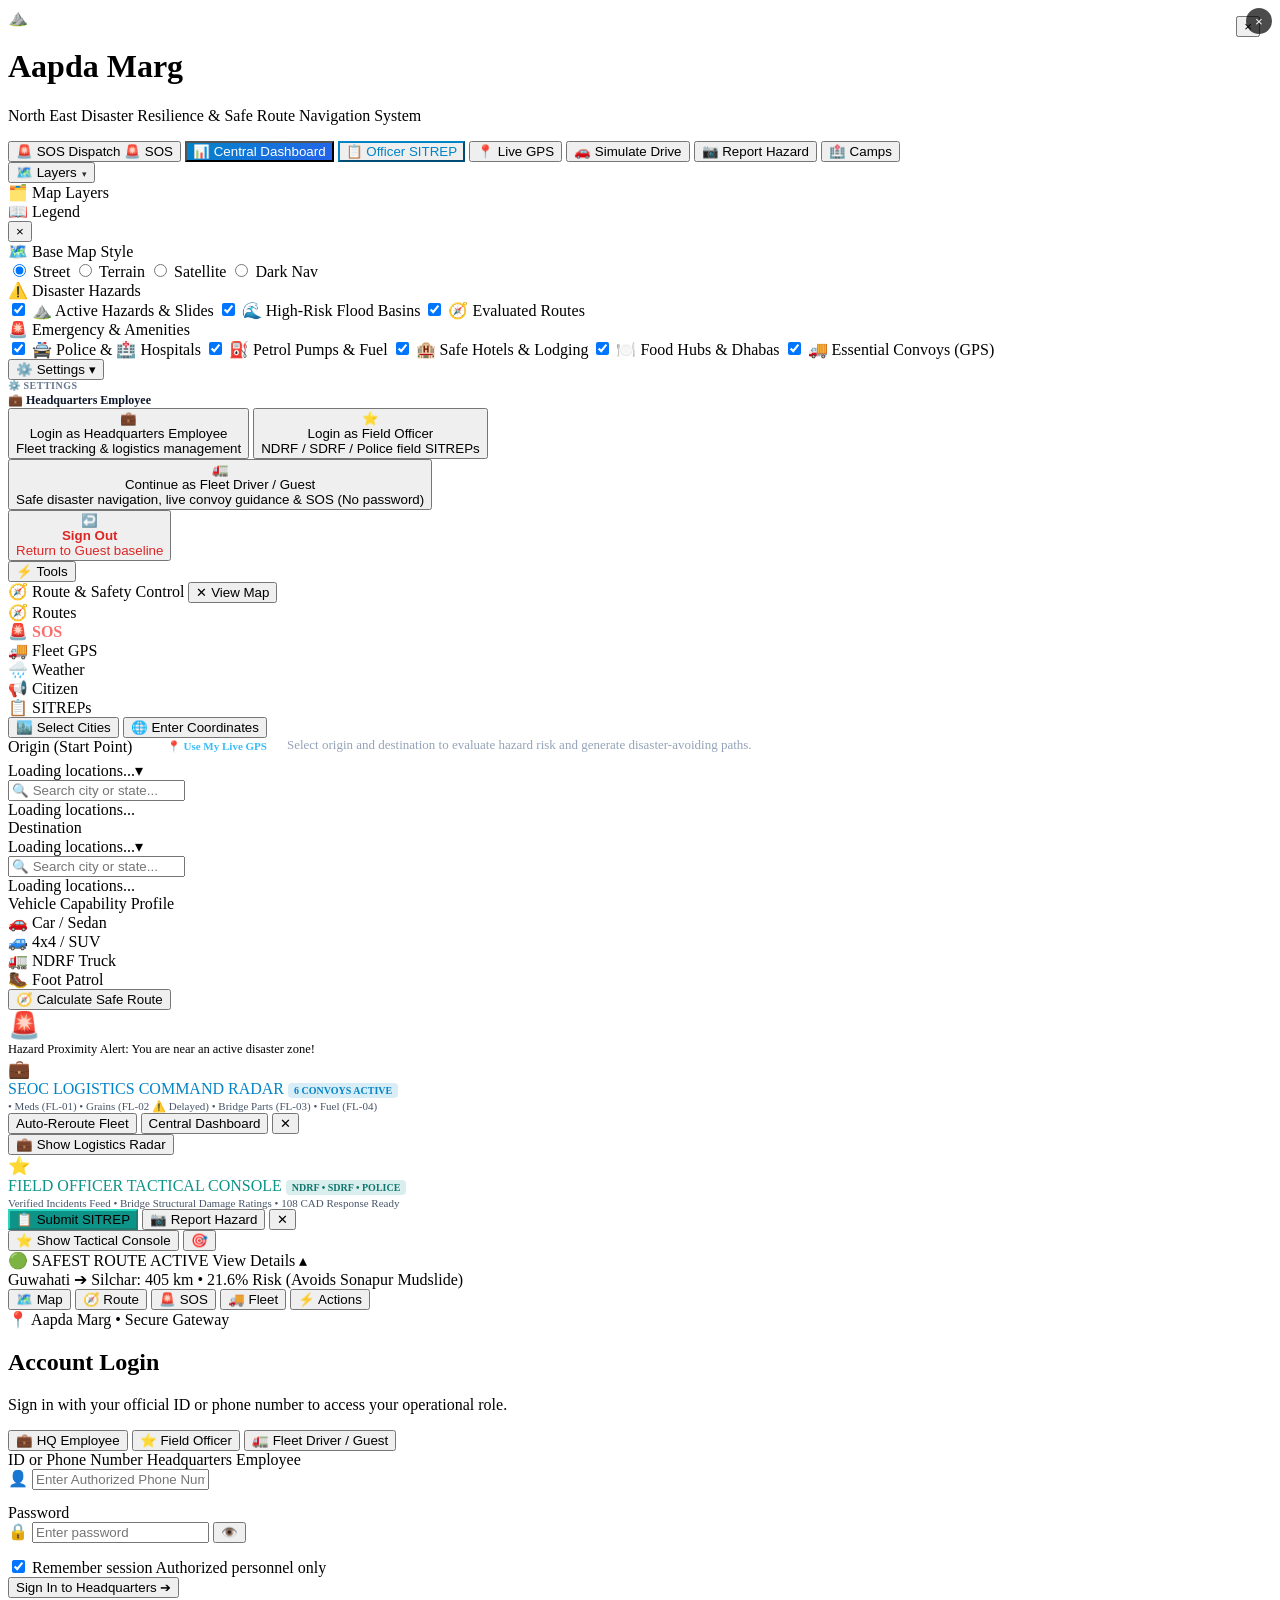
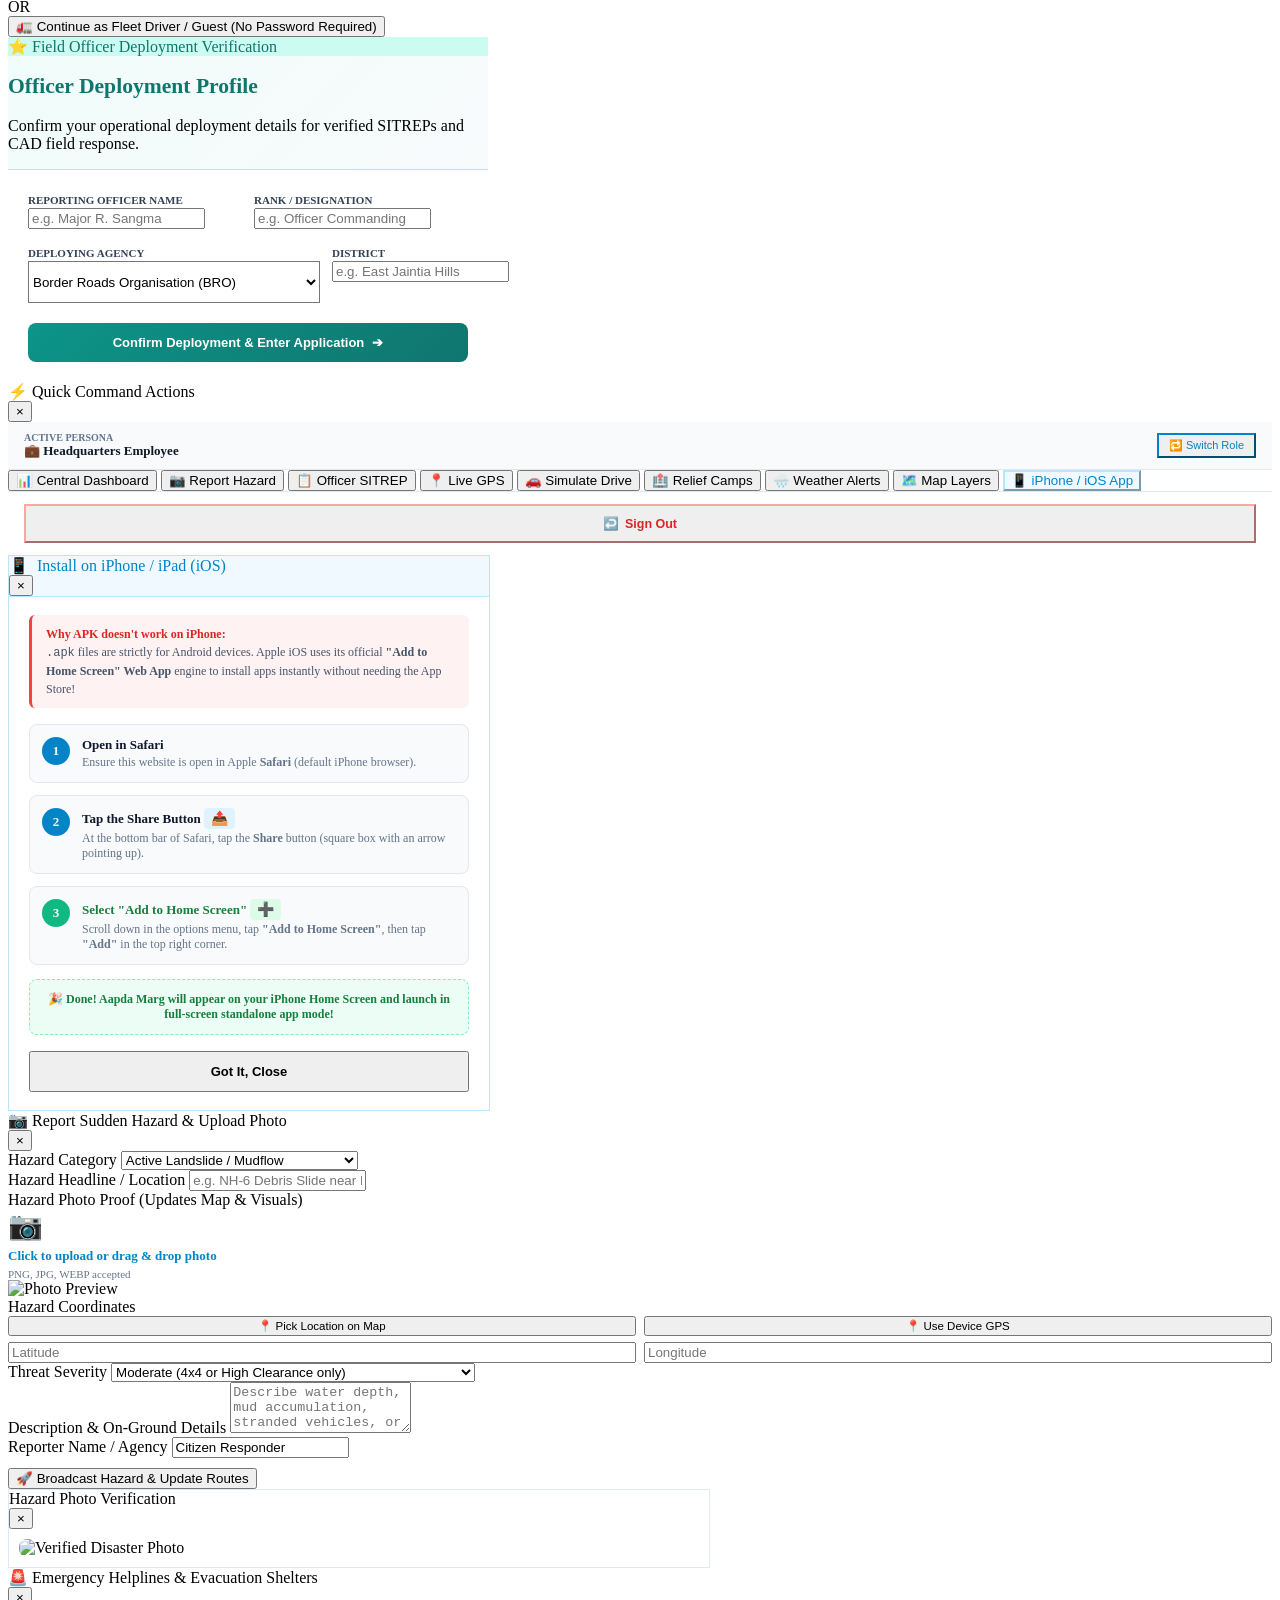
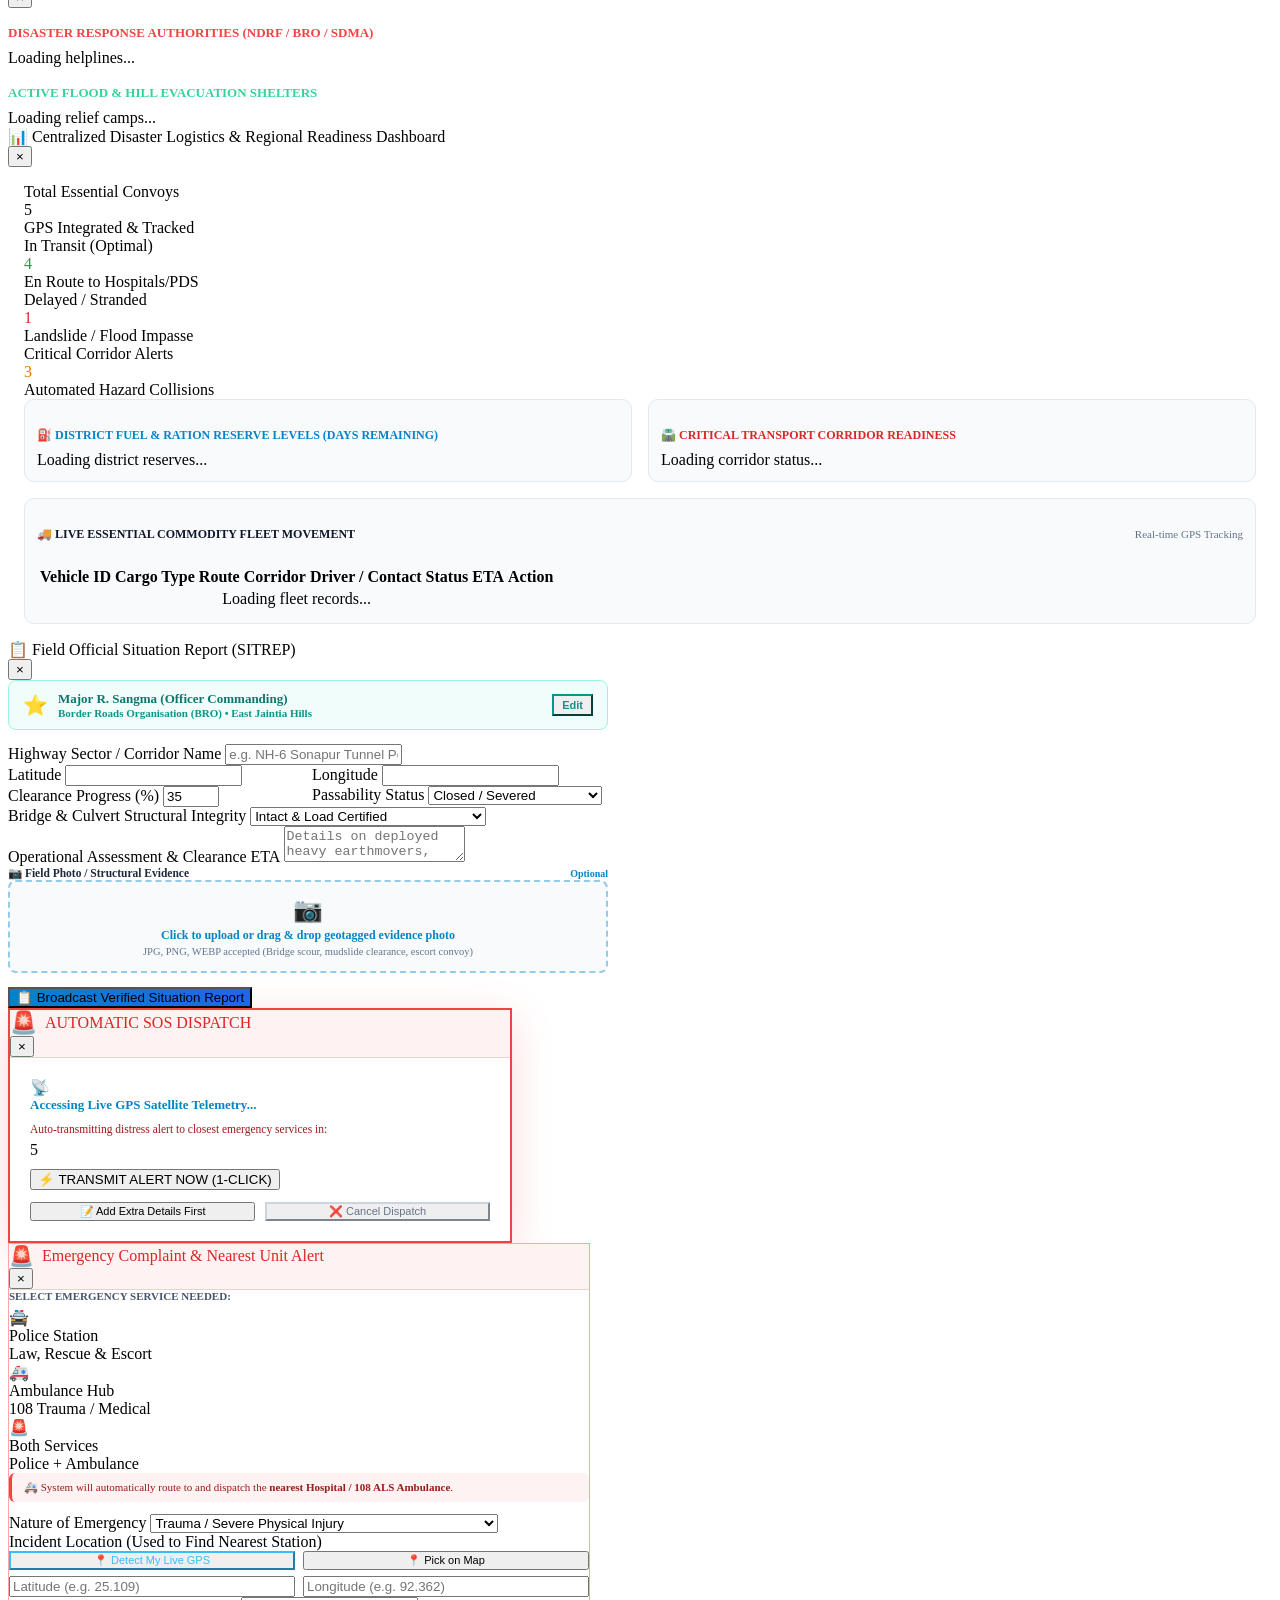
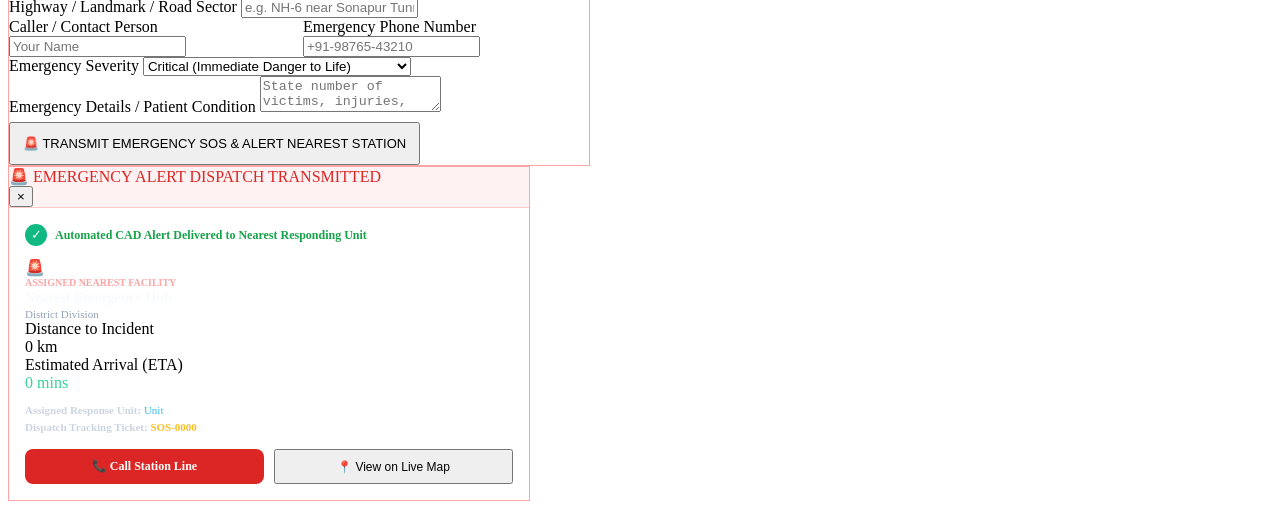
==== commit 46a11ce0: "Add files via upload" ====
--- a/index.html
+++ b/index.html
@@ -3,10 +3,11 @@
 <head>
     <meta charset="UTF-8">
     <meta name="viewport" content="width=device-width, initial-scale=1.0, maximum-scale=1.0, user-scalable=no, viewport-fit=cover">
+    <meta name="color-scheme" content="light">
     <meta http-equiv="Cache-Control" content="no-cache, no-store, must-revalidate">
     <meta http-equiv="Pragma" content="no-cache">
     <meta http-equiv="Expires" content="0">
-    <title>AapdaMarg NE - North East India Disaster-Adaptive Route & Hazard Intelligence</title>
+    <title>Aapda Marg - North East India Disaster-Adaptive Route & Hazard Intelligence</title>
     
     <!-- Leaflet GIS Map Library -->
     <link rel="stylesheet" href="https://unpkg.com/leaflet@1.9.4/dist/leaflet.css" integrity="sha256-p4NxAoJBhIIN+hmNHrzRCf9tD/miZyoHS5obTRR9BMY=" crossorigin=""/>
@@ -17,12 +18,12 @@
     <meta name="theme-color" content="#ffffff">
     <meta name="apple-mobile-web-app-capable" content="yes">
     <meta name="apple-mobile-web-app-status-bar-style" content="black-translucent">
-    <meta name="apple-mobile-web-app-title" content="AapdaMarg NE">
+    <meta name="apple-mobile-web-app-title" content="Aapda Marg">
     <link rel="apple-touch-icon" href="https://cdn-icons-png.flaticon.com/512/854/854878.png">
     <link rel="apple-touch-icon" sizes="180x180" href="https://cdn-icons-png.flaticon.com/512/854/854878.png">
 
     <!-- Custom Command Center Styling -->
-    <link rel="stylesheet" href="/css/style.css?v=4.1">
+    <link rel="stylesheet" href="/css/style.css?v=4.4">
     
     <script>
         function handleApkDownload(e) {
@@ -129,7 +130,7 @@
             <div class="brand-badge">
                 <div class="brand-icon">⛰️</div>
                 <div class="brand-text">
-                    <h1>AapdaMarg NE</h1>
+                    <h1>Aapda Marg</h1>
                     <p class="brand-subtext">North East Disaster Resilience & Safe Route Navigation System</p>
                 </div>
             </div>
@@ -337,10 +338,10 @@
                         </button>
                         <div class="role-dropdown-divider"></div>
                         <button class="role-dropdown-item" id="menuGuestBtn" onclick="selectRole('general_public')">
-                            <span class="role-item-icon">👤</span>
+                            <span class="role-item-icon">🚛</span>
                             <div class="role-item-info">
-                                <div class="role-item-title">Continue as Guest / Citizen</div>
-                                <div class="role-item-sub">Safe disaster navigation & SOS (No password)</div>
+                                <div class="role-item-title">Continue as Fleet Driver / Guest</div>
+                                <div class="role-item-sub">Safe disaster navigation, live convoy guidance & SOS (No password)</div>
                             </div>
                         </button>
                         <div class="role-dropdown-divider" id="menuSignoutDivider"></div>
@@ -404,23 +405,92 @@
             <div id="tabRoute" class="tab-content" style="display: flex;">
                 
                 <div class="route-box">
-                    <div class="form-group">
-                        <div style="display: flex; justify-content: space-between; align-items: center; margin-bottom: 5px;">
-                            <label for="originSelect" style="margin-bottom: 0;">Origin (Start Point)</label>
-                            <a href="javascript:void(0)" onclick="useGpsAsOrigin()" style="color: #38bdf8; font-size: 11px; text-decoration: none; font-weight: 700;">
-                                📍 Use My Live GPS
-                            </a>
-                        </div>
-                        <select id="originSelect" class="form-control" onchange="handleLocationSelectChange()">
-                            <option value="">Loading locations...</option>
-                        </select>
-                    </div>
-
-                    <div class="form-group">
-                        <label for="destSelect">Destination</label>
-                        <select id="destSelect" class="form-control" onchange="handleLocationSelectChange()">
-                            <option value="">Loading locations...</option>
-                        </select>
+                    <!-- Route Input Mode Switcher -->
+                    <div class="route-mode-switcher">
+                        <button type="button" class="route-mode-btn active" id="btnModeCity" onclick="setRouteInputMode('city')">
+                            🏙️ Select Cities
+                        </button>
+                        <button type="button" class="route-mode-btn" id="btnModeCoords" onclick="setRouteInputMode('coords')">
+                            🌐 Enter Coordinates
+                        </button>
+                    </div>
+
+                    <!-- Panel 1: Predefined Cities Dropdowns -->
+                    <div id="panelCityInputs">
+                        <div class="form-group">
+                            <div style="display: flex; justify-content: space-between; align-items: center; margin-bottom: 5px;">
+                                <label for="originSelect" style="margin-bottom: 0;">Origin (Start Point)</label>
+                                <a href="javascript:void(0)" onclick="useGpsAsOrigin()" style="color: #38bdf8; font-size: 11px; text-decoration: none; font-weight: 700;">
+                                    📍 Use My Live GPS
+                                </a>
+                            </div>
+                            <select id="originSelect" class="form-control" onchange="handleLocationSelectChange()">
+                                <option value="">Loading locations...</option>
+                            </select>
+                        </div>
+
+                        <div class="form-group">
+                            <label for="destSelect">Destination</label>
+                            <select id="destSelect" class="form-control" onchange="handleLocationSelectChange()">
+                                <option value="">Loading locations...</option>
+                            </select>
+                        </div>
+                    </div>
+
+                    <!-- Panel 2: Precise Coordinates Input (Google Maps Style) -->
+                    <div id="panelCoordInputs" style="display: none;">
+                        <!-- Start Coordinate Field -->
+                        <div class="form-group">
+                            <div style="display: flex; justify-content: space-between; align-items: center; margin-bottom: 5px;">
+                                <label for="startCoordInput" style="margin-bottom: 0;">Start Position (Coordinates)</label>
+                                <div style="display: flex; gap: 8px;">
+                                    <a href="javascript:void(0)" onclick="useGpsForStartCoord()" style="color: #0284c7; font-size: 11px; text-decoration: none; font-weight: 700;">
+                                        📍 My GPS
+                                    </a>
+                                    <a href="javascript:void(0)" id="btnPickStartMap" onclick="toggleMapPointPicker('start')" style="color: #059669; font-size: 11px; text-decoration: none; font-weight: 700;">
+                                        🗺️ Pick on Map
+                                    </a>
+                                </div>
+                            </div>
+                            <div class="coord-input-wrapper">
+                                <input type="text" id="startCoordInput" class="form-control coord-input" placeholder="e.g. 26.1445, 91.7362" oninput="handleCoordInputChange('start')">
+                                <button type="button" id="btnClearStartCoord" class="btn-clear-coord" onclick="clearCoordInput('start')" title="Clear">✕</button>
+                            </div>
+                            <div id="startCoordLocationCard" class="coord-location-card" style="display: none;">
+                                <div class="coord-loc-header">
+                                    <span class="coord-loc-pin">🟢</span>
+                                    <span class="coord-loc-title" id="startCoordLocTitle">Locating...</span>
+                                </div>
+                                <div class="coord-loc-address" id="startCoordLocAddress"></div>
+                            </div>
+                        </div>
+
+                        <!-- End Coordinate Field -->
+                        <div class="form-group">
+                            <div style="display: flex; justify-content: space-between; align-items: center; margin-bottom: 5px;">
+                                <label for="endCoordInput" style="margin-bottom: 0;">End Position (Coordinates)</label>
+                                <a href="javascript:void(0)" id="btnPickEndMap" onclick="toggleMapPointPicker('end')" style="color: #059669; font-size: 11px; text-decoration: none; font-weight: 700;">
+                                    🗺️ Pick on Map
+                                </a>
+                            </div>
+                            <div class="coord-input-wrapper">
+                                <input type="text" id="endCoordInput" class="form-control coord-input" placeholder="e.g. 25.5788, 91.8933" oninput="handleCoordInputChange('end')">
+                                <button type="button" id="btnClearEndCoord" class="btn-clear-coord" onclick="clearCoordInput('end')" title="Clear">✕</button>
+                            </div>
+                            <div id="endCoordLocationCard" class="coord-location-card" style="display: none;">
+                                <div class="coord-loc-header">
+                                    <span class="coord-loc-pin">🏁</span>
+                                    <span class="coord-loc-title" id="endCoordLocTitle">Locating...</span>
+                                </div>
+                                <div class="coord-loc-address" id="endCoordLocAddress"></div>
+                            </div>
+                        </div>
+
+                        <!-- Map Picker Status Banner -->
+                        <div id="mapPickerNotice" class="map-picker-banner" style="display: none;">
+                            <span id="mapPickerNoticeText">📍 Click anywhere on the map to set Start position</span>
+                            <button type="button" onclick="cancelMapPointPicker()" class="btn-cancel-picker">Cancel</button>
+                        </div>
                     </div>
 
                     <div class="form-group">
@@ -460,9 +530,6 @@
                 <div style="background: #fef2f2; border: 1px solid #fecaca; padding: 12px; border-radius: 8px;">
                     <div style="display: flex; justify-content: space-between; align-items: center; margin-bottom: 8px; gap: 8px;">
                         <div style="display: flex; align-items: center; gap: 8px;">
-                            <button type="button" class="btn btn-secondary btn-tab-back" onclick="switchSidebarTab('tabRoute')" style="font-size: 11px; font-weight: 700; padding: 4px 8px; border-radius: 6px; border: 1px solid #fca5a5; background: #ffffff; color: #dc2626; display: inline-flex; align-items: center; gap: 3px; cursor: pointer;" title="Back to Route Planner">
-                                <span>←</span> Back
-                            </button>
                             <div>
                                 <h3 style="font-size: 13px; font-weight: 800; color: #dc2626; margin: 0;">🚨 Emergency SOS Dispatch</h3>
                                 <p style="font-size: 10.5px; color: #991b1b; margin: 0;">Automatic GPS detection & alert to nearest Police & Hospital.</p>
@@ -491,9 +558,6 @@
             <div id="tabWeather" class="tab-content" style="display: none;">
                 <div style="background: #f8fafc; padding: 10px 12px; border-radius: 8px; border: 1px solid #e2e8f0; margin-bottom: 8px;">
                     <div style="display: flex; align-items: center; gap: 8px; margin-bottom: 4px;">
-                        <button type="button" class="btn btn-secondary btn-tab-back" onclick="switchSidebarTab('tabRoute')" style="font-size: 11px; font-weight: 700; padding: 4px 8px; border-radius: 6px; border: 1px solid #cbd5e1; background: #ffffff; color: #1e293b; display: inline-flex; align-items: center; gap: 3px; cursor: pointer;" title="Back to Route Planner">
-                            <span>←</span> Back
-                        </button>
                         <h3 style="font-size: 12.5px; font-weight: 700; color: #0284c7; margin: 0;">North East Flood & Rain Monitoring</h3>
                     </div>
                     <p style="font-size: 11px; color: #64748b; margin: 0;">Real-time precipitation telemetry combined with IMD & ASDMA Brahmaputra basin hydro-meters.</p>
@@ -507,9 +571,6 @@
             <div id="tabFeed" class="tab-content" style="display: none;">
                 <div class="tab-header-strip" style="display: flex; justify-content: space-between; align-items: center; padding: 6px 0 10px 0; margin-bottom: 8px; border-bottom: 1px solid #e2e8f0; gap: 8px;">
                     <div style="display: flex; align-items: center; gap: 8px;">
-                        <button type="button" class="btn btn-secondary btn-tab-back" onclick="switchSidebarTab('tabRoute')" style="font-size: 11.5px; font-weight: 700; padding: 4px 10px; border-radius: 6px; border: 1px solid #cbd5e1; background: #ffffff; color: #1e293b; display: inline-flex; align-items: center; gap: 4px; cursor: pointer; transition: all 0.2s ease;" title="Back to Route Planner">
-                            <span>←</span> Back
-                        </button>
                         <span style="font-size: 13px; font-weight: 800; color: #0f172a;">Live Crowdsourced Incidents</span>
                     </div>
                     <button onclick="openReportModal()" style="background: #0284c7; color: white; border: none; border-radius: 6px; padding: 5px 12px; font-size: 11.5px; font-weight: bold; cursor: pointer; display: inline-flex; align-items: center; gap: 4px;">
@@ -526,9 +587,6 @@
                 <div style="background: #f8fafc; padding: 10px 12px; border-radius: 8px; border: 1px solid #e2e8f0;">
                     <div style="display: flex; justify-content: space-between; align-items: center; gap: 8px;">
                         <div style="display: flex; align-items: center; gap: 8px;">
-                            <button type="button" class="btn btn-secondary btn-tab-back" onclick="switchSidebarTab('tabRoute')" style="font-size: 11px; font-weight: 700; padding: 4px 8px; border-radius: 6px; border: 1px solid #cbd5e1; background: #ffffff; color: #1e293b; display: inline-flex; align-items: center; gap: 3px; cursor: pointer;" title="Back to Route Planner">
-                                <span>←</span> Back
-                            </button>
                             <h3 style="font-size: 12.5px; font-weight: 700; color: #0284c7; margin: 0;">Essential Fleet Tracking</h3>
                         </div>
                         <button onclick="openCommandDashboard()" style="background: #0284c7; color: white; border: none; border-radius: 4px; padding: 3px 8px; font-size: 10.5px; font-weight: bold; cursor: pointer; white-space: nowrap;">
@@ -553,9 +611,6 @@
             <div id="tabSitrep" class="tab-content" style="display: none;">
                 <div style="display: flex; justify-content: space-between; align-items: center; background: #f8fafc; padding: 10px 12px; border-radius: 8px; border: 1px solid #e2e8f0; gap: 8px;">
                     <div style="display: flex; align-items: center; gap: 8px;">
-                        <button type="button" class="btn btn-secondary btn-tab-back" onclick="switchSidebarTab('tabRoute')" style="font-size: 11px; font-weight: 700; padding: 4px 8px; border-radius: 6px; border: 1px solid #cbd5e1; background: #ffffff; color: #1e293b; display: inline-flex; align-items: center; gap: 3px; cursor: pointer;" title="Back to Route Planner">
-                            <span>←</span> Back
-                        </button>
                         <div>
                             <h3 style="font-size: 12.5px; font-weight: 700; color: #0284c7; margin: 0;">Authority SITREPs</h3>
                             <p style="font-size: 10.5px; color: #64748b; margin: 0;">Verified situation reports by NDRF, BRO, SDRF & PWD.</p>
@@ -722,7 +777,7 @@
         <div class="login-modal-card" onclick="event.stopPropagation()">
             <div class="login-modal-header">
                 <button type="button" class="modal-close" style="position: absolute; top: 16px; right: 20px;" onclick="closeLoginModal()">&times;</button>
-                <div class="brand-pill">📍 AapdaMarg NE • Secure Gateway</div>
+                <div class="brand-pill">📍 Aapda Marg • Secure Gateway</div>
                 <h2 class="login-modal-title">Account Login</h2>
                 <p class="login-modal-sub">
                     Sign in with your official ID or phone number to access your operational role.
@@ -741,8 +796,8 @@
                         <span>Field Officer</span>
                     </button>
                     <button type="button" class="auth-role-tab" id="authTabPublic" onclick="setLoginRole('general_public')">
-                        <span class="auth-tab-icon">👤</span>
-                        <span>Citizen / Guest</span>
+                        <span class="auth-tab-icon">🚛</span>
+                        <span>Fleet Driver / Guest</span>
                     </button>
                 </div>
 
@@ -797,7 +852,7 @@
                 </div>
 
                 <button type="button" class="btn-guest-access" onclick="selectRole('general_public')">
-                    👤 Continue as Guest / Citizen (No Password Required)
+                    🚛 Continue as Fleet Driver / Guest (No Password Required)
                 </button>
             </div>
         </div>
@@ -973,7 +1028,7 @@
                 </div>
 
                 <div style="margin-top: 14px; text-align: center; background: #ecfdf5; border: 1px dashed #86efac; padding: 12px; border-radius: 8px;">
-                    <div style="font-size: 12px; color: #15803d; font-weight: 700;">🎉 Done! AapdaMarg NE will appear on your iPhone Home Screen and launch in full-screen standalone app mode!</div>
+                    <div style="font-size: 12px; color: #15803d; font-weight: 700;">🎉 Done! Aapda Marg will appear on your iPhone Home Screen and launch in full-screen standalone app mode!</div>
                 </div>
 
                 <div style="margin-top: 16px; display: flex; gap: 8px;">
@@ -1350,6 +1405,12 @@
                             ❌ Cancel Dispatch
                         </button>
                     </div>
+
+                    <div id="instantHqRemoveContainer" style="display: none; margin-top: 12px; padding-top: 10px; border-top: 1px dashed #fca5a5;">
+                        <button type="button" onclick="cancelInstantSos(); removeEmergencyBeacon();" style="width: 100%; background: #fef2f2; color: #b91c1c; border: 1.5px solid #ef4444; border-radius: 8px; padding: 8px 12px; font-size: 11px; font-weight: 800; cursor: pointer; display: flex; align-items: center; justify-content: center; gap: 6px;">
+                            🗑️ Clear / Remove Emergency Symbol (HQ)
+                        </button>
+                    </div>
                 </div>
             </div>
         </div>
@@ -1518,26 +1579,28 @@
                         📍 View on Live Map
                     </button>
                 </div>
+
+                <div id="receiptHqClearBox" style="display: none; margin-top: 10px; border-top: 1px dashed rgba(255,255,255,0.25); padding-top: 8px;">
+                    <button type="button" onclick="closeSosReceiptModal(); removeEmergencyBeacon();" style="width: 100%; background: #fef2f2; color: #dc2626; border: 1.5px solid #ef4444; border-radius: 6px; padding: 7px 10px; font-size: 11px; font-weight: 800; cursor: pointer; display: flex; align-items: center; justify-content: center; gap: 6px;">
+                        🗑️ Remove Emergency Symbol (HQ)
+                    </button>
+                </div>
             </div>
         </div>
     </div>
 
     <!-- Application JavaScript Bundles -->
-    <script src="/static/js/map.js?v=6.0.0"></script>
-    <script src="/static/js/routing.js?v=6.0.0"></script>
-    <script src="/static/js/weather.js?v=6.0.0"></script>
-    <script src="/static/js/reporting.js?v=6.0.0"></script>
-    <script src="/static/js/gps.js?v=6.0.0"></script>
-    <script src="/static/js/fleet.js?v=7.0.0"></script>
-    <script src="/static/js/sitrep.js?v=7.0.0"></script>
-    <script src="/static/js/sos.js?v=7.0.0"></script>
-    <script src="/static/js/role.js?v=7.0.0"></script>
-    <script src="/static/js/app.js?v=7.0.0"></script>
-
-
-
-
-
+    <script src="/static/js/map.js?v=8.1.0"></script>
+    <script src="/static/js/routing.js?v=8.1.0"></script>
+    <script src="/static/js/weather.js?v=8.1.0"></script>
+    <script src="/static/js/reporting.js?v=8.1.0"></script>
+    <script src="/static/js/gps.js?v=8.7.0"></script>
+    <script src="/static/js/fleet.js?v=8.1.0"></script>
+    <script src="/static/js/sitrep.js?v=8.1.0"></script>
+    <script src="/static/js/sos.js?v=8.7.0"></script>
+    <script src="/static/js/role.js?v=8.1.0"></script>
+    <script src="/static/js/app.js?v=8.1.0"></script>
+    <script src="/static/js/custom_select.js?v=1.0.0"></script>
 
 </body>
 </html>
